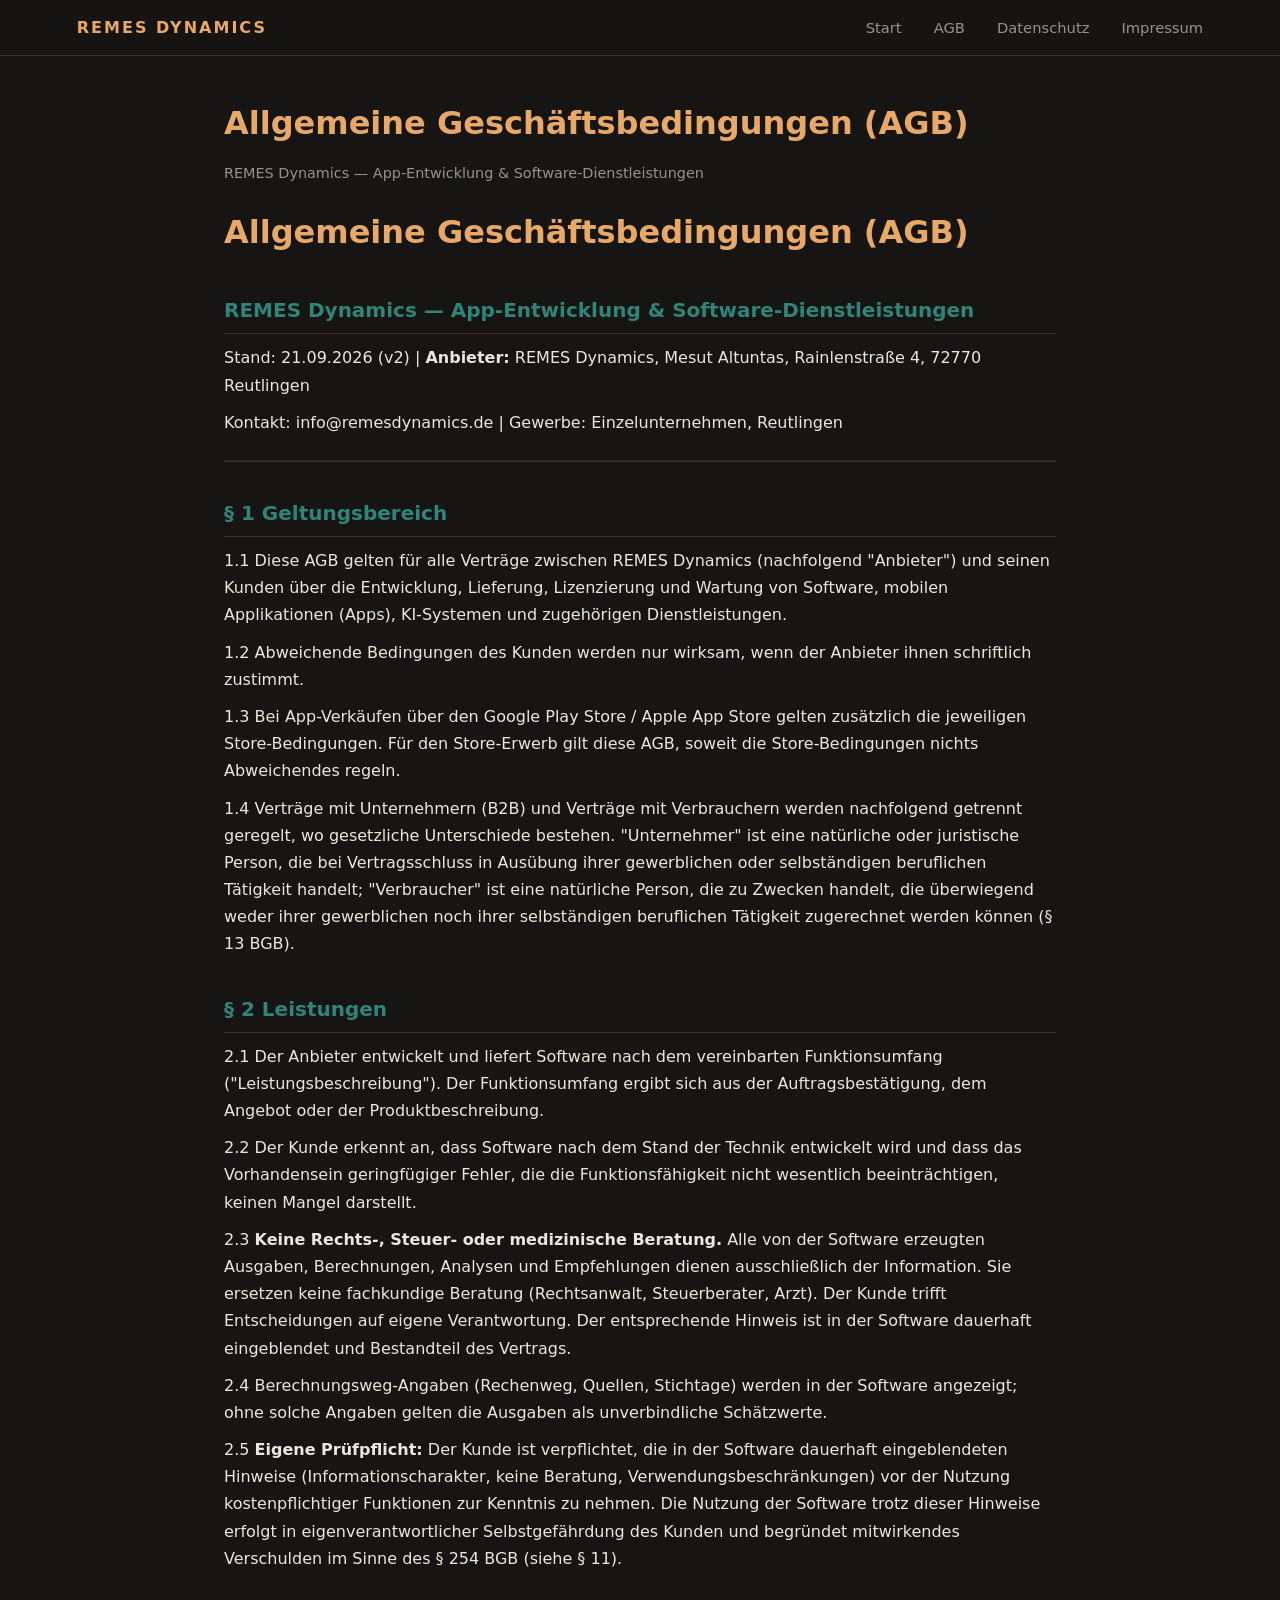
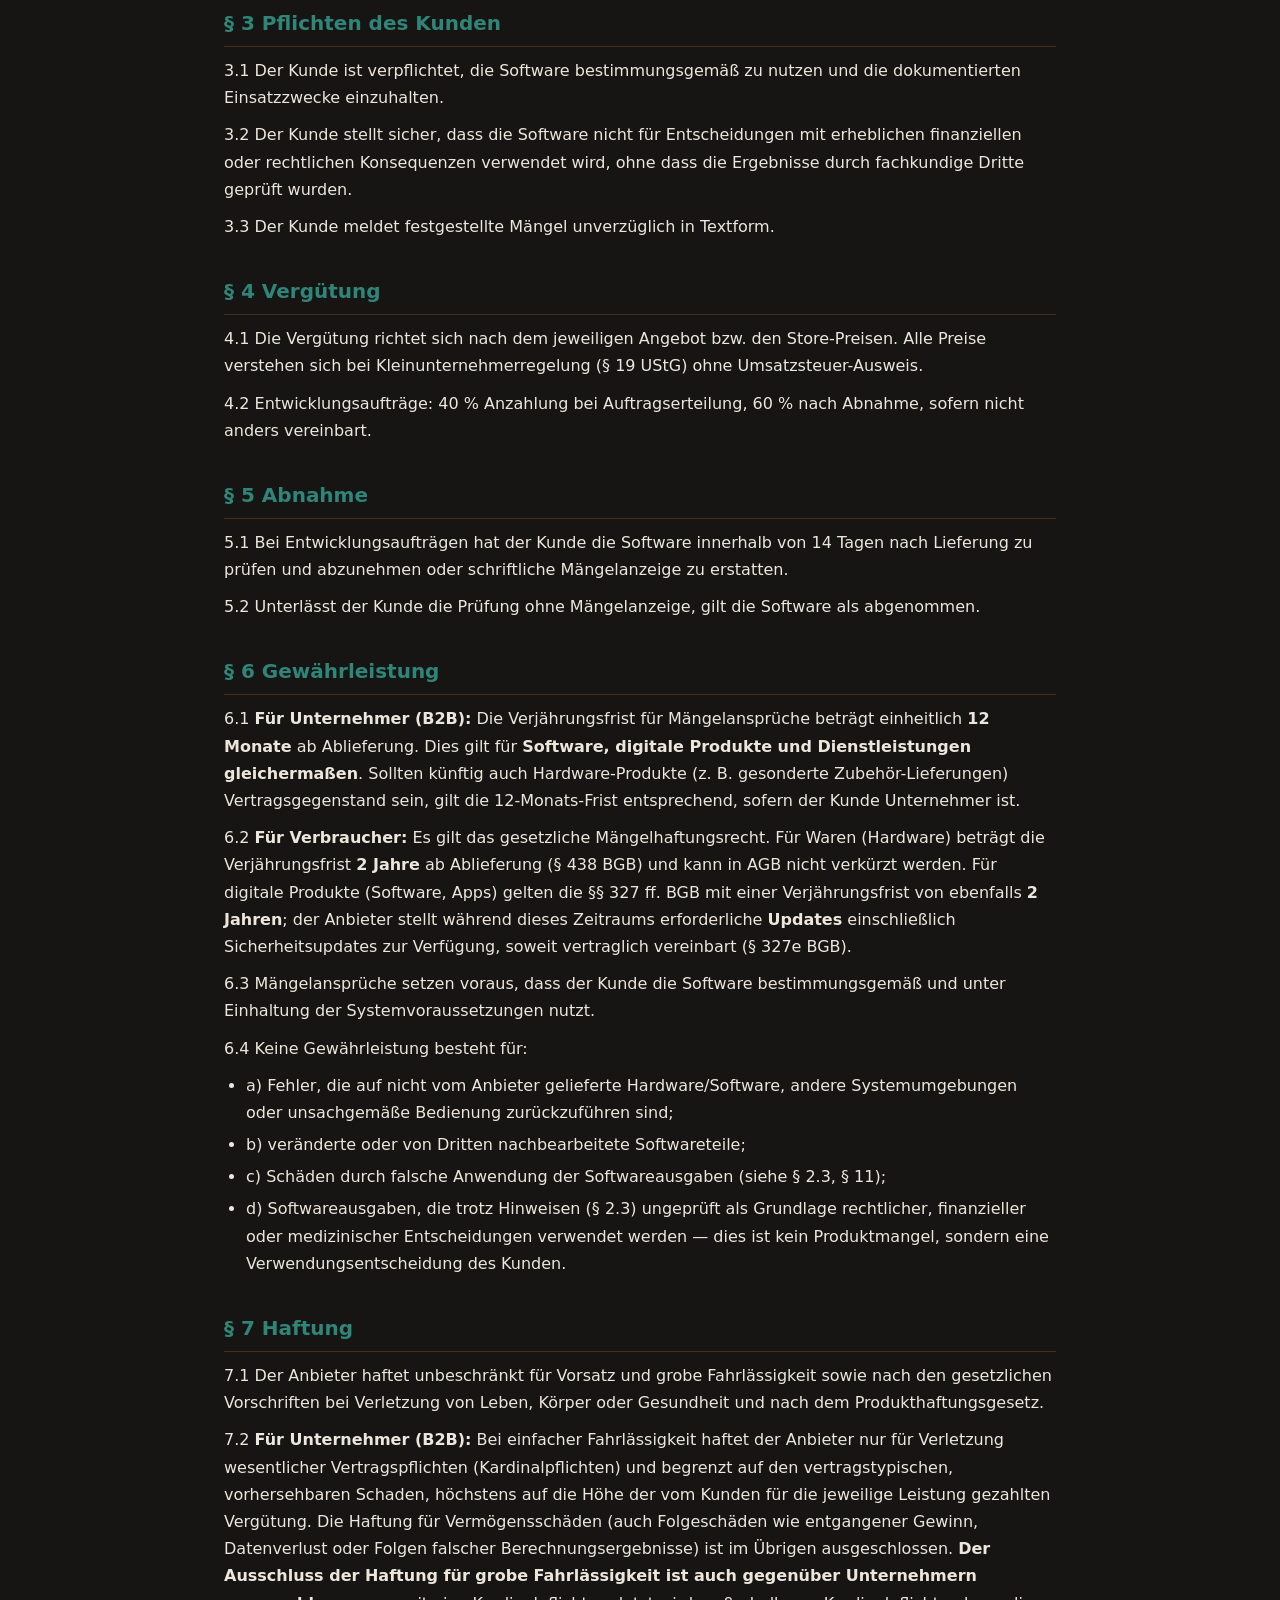
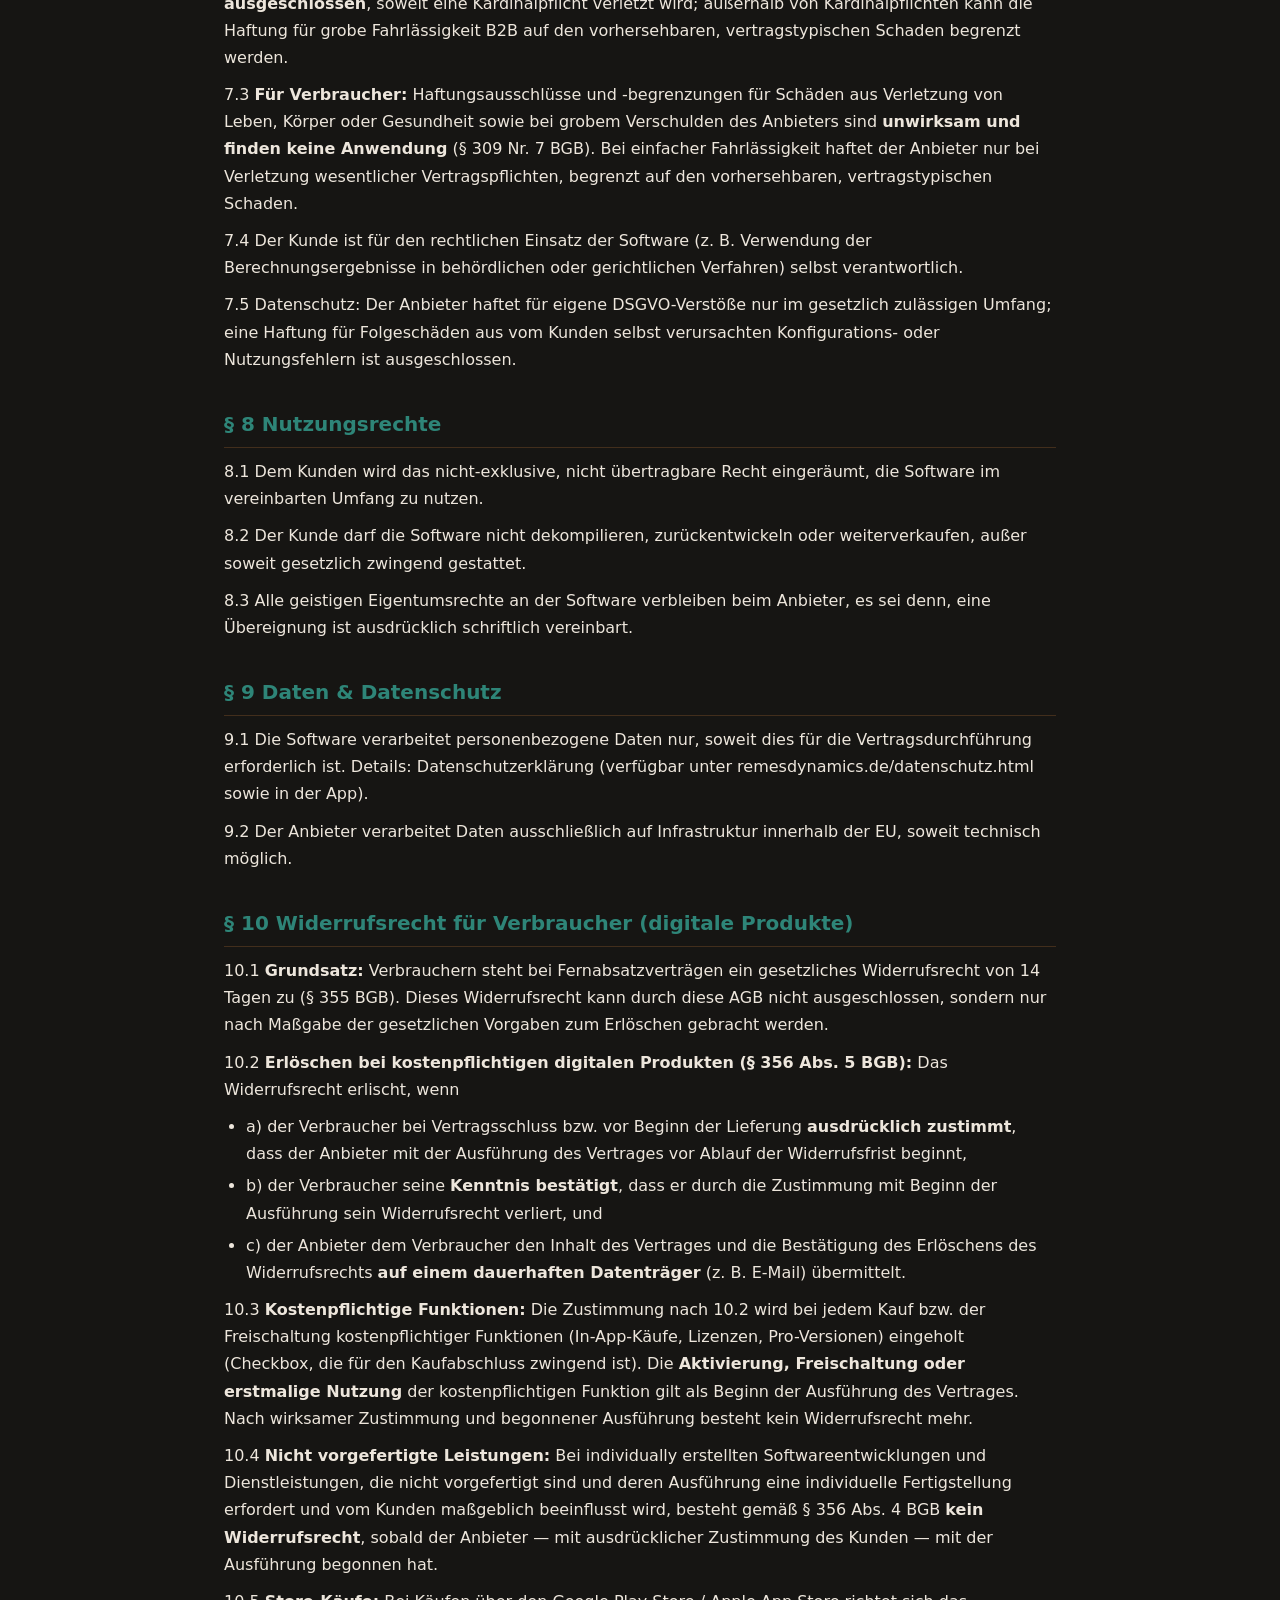
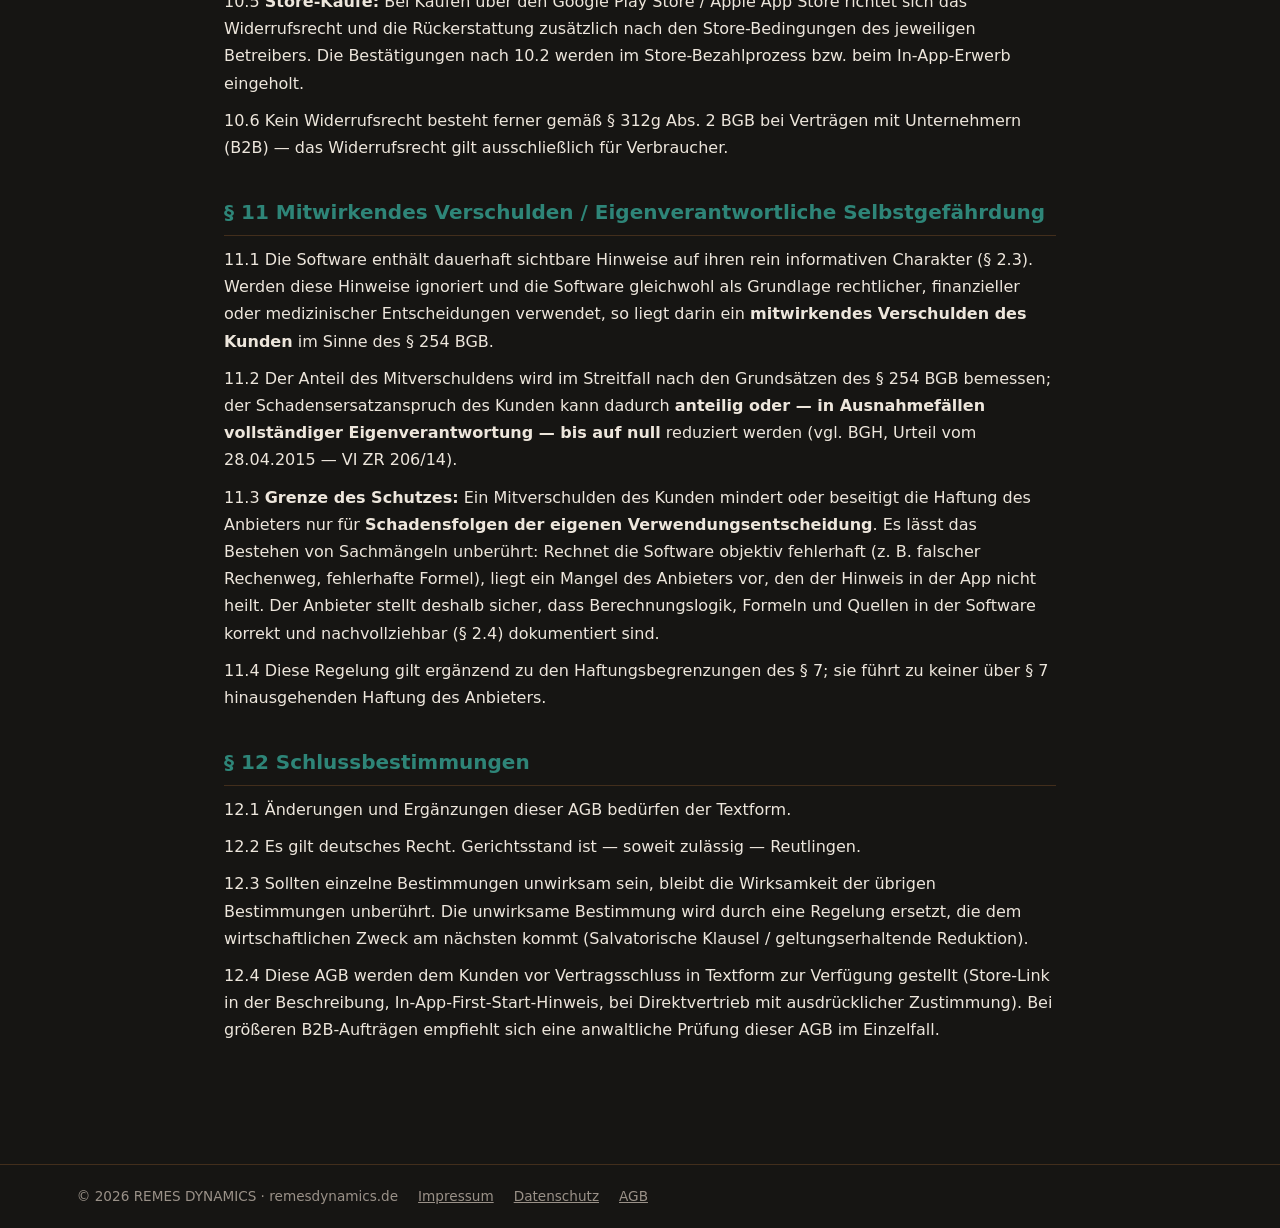
==== agb.html @ eeb43a2e "Add agb.html (REMES Dynamics Website)" ====
<!DOCTYPE html>
<html lang="de">
<head>
<meta charset="UTF-8">
<meta name="viewport" content="width=device-width, initial-scale=1.0">
<title>AGB — REMES DYNAMICS</title>
<link rel="icon" href="logo.png" type="image/png">
<style>
:root{--bg:#161513;--card:#201d1a;--teal:#2E8578;--copper:#C47A3A;--copper-l:#E8A968;
--text:#EDE6DC;--muted:#9A9188;--line:rgba(196,122,58,.25)}
*{margin:0;padding:0;box-sizing:border-box}
body{font-family:'Segoe UI',system-ui,sans-serif;background:var(--bg);color:var(--text);line-height:1.7}
nav{position:sticky;top:0;z-index:10;display:flex;align-items:center;gap:16px;padding:14px 6vw;
background:rgba(22,21,19,.9);border-bottom:1px solid var(--line)}
nav img{height:40px;border-radius:8px}
nav .brand{font-weight:700;letter-spacing:2px;color:var(--copper-l);margin-right:auto}
nav a{color:var(--muted);text-decoration:none;font-size:.92rem;margin-left:16px}
nav a:hover{color:#3FA89A}
main{max-width:880px;margin:40px auto;padding:0 24px 60px}
h1{font-size:2rem;color:var(--copper-l);margin:20px 0 6px}
h2{font-size:1.25rem;color:var(--teal);margin:34px 0 10px;border-bottom:1px solid var(--line);padding-bottom:6px}
h3{color:var(--copper-l);margin:22px 0 8px}
p{margin:10px 0;color:var(--text)}
.meta{color:var(--muted);font-size:.9rem;margin-bottom:20px}
table{width:100%;border-collapse:collapse;margin:14px 0}
td,th{border:1px solid var(--line);padding:10px 14px;text-align:left;font-size:.95rem;vertical-align:top}
th{background:var(--card);color:var(--copper-l)}
td.k{color:var(--muted);white-space:nowrap}
ul{margin:8px 0 8px 22px}
li{margin:5px 0}
footer{border-top:1px solid var(--line);margin-top:50px;padding:20px 6vw;color:var(--muted);font-size:.85rem;display:flex;gap:20px;flex-wrap:wrap}
footer a{color:var(--muted)}
</style>
</head>
<body>
<nav>
  <div class="brand">REMES DYNAMICS</div>
  <a href="index.html">Start</a><a href="agb.html">AGB</a><a href="datenschutz.html">Datenschutz</a><a href="impressum.html">Impressum</a>
</nav>
<main>
<h1>Allgemeine Geschäftsbedingungen (AGB)</h1>
<p class="meta">REMES Dynamics — App-Entwicklung & Software-Dienstleistungen</p>
<h1>Allgemeine Geschäftsbedingungen (AGB)</h1>
<h2>REMES Dynamics — App-Entwicklung &amp; Software-Dienstleistungen</h2>
<p>Stand: 21.09.2026 (v2) | <strong>Anbieter:</strong> REMES Dynamics, Mesut Altuntas, Rainlenstraße 4, 72770 Reutlingen</p>
<p>Kontakt: info@remesdynamics.de | Gewerbe: Einzelunternehmen, Reutlingen</p>
<hr style="border-color:var(--line);margin:24px 0">
<h2>§ 1 Geltungsbereich</h2>
<p>1.1 Diese AGB gelten für alle Verträge zwischen REMES Dynamics (nachfolgend &quot;Anbieter&quot;) und seinen Kunden über die Entwicklung, Lieferung, Lizenzierung und Wartung von Software, mobilen Applikationen (Apps), KI-Systemen und zugehörigen Dienstleistungen.</p>
<p>1.2 Abweichende Bedingungen des Kunden werden nur wirksam, wenn der Anbieter ihnen schriftlich zustimmt.</p>
<p>1.3 Bei App-Verkäufen über den Google Play Store / Apple App Store gelten zusätzlich die jeweiligen Store-Bedingungen. Für den Store-Erwerb gilt diese AGB, soweit die Store-Bedingungen nichts Abweichendes regeln.</p>
<p>1.4 Verträge mit Unternehmern (B2B) und Verträge mit Verbrauchern werden nachfolgend getrennt geregelt, wo gesetzliche Unterschiede bestehen. &quot;Unternehmer&quot; ist eine natürliche oder juristische Person, die bei Vertragsschluss in Ausübung ihrer gewerblichen oder selbständigen beruflichen Tätigkeit handelt; &quot;Verbraucher&quot; ist eine natürliche Person, die zu Zwecken handelt, die überwiegend weder ihrer gewerblichen noch ihrer selbständigen beruflichen Tätigkeit zugerechnet werden können (§ 13 BGB).</p>
<h2>§ 2 Leistungen</h2>
<p>2.1 Der Anbieter entwickelt und liefert Software nach dem vereinbarten Funktionsumfang (&quot;Leistungsbeschreibung&quot;). Der Funktionsumfang ergibt sich aus der Auftragsbestätigung, dem Angebot oder der Produktbeschreibung.</p>
<p>2.2 Der Kunde erkennt an, dass Software nach dem Stand der Technik entwickelt wird und dass das Vorhandensein geringfügiger Fehler, die die Funktionsfähigkeit nicht wesentlich beeinträchtigen, keinen Mangel darstellt.</p>
<p>2.3 <strong>Keine Rechts-, Steuer- oder medizinische Beratung.</strong> Alle von der Software erzeugten Ausgaben, Berechnungen, Analysen und Empfehlungen dienen ausschließlich der Information. Sie ersetzen keine fachkundige Beratung (Rechtsanwalt, Steuerberater, Arzt). Der Kunde trifft Entscheidungen auf eigene Verantwortung. Der entsprechende Hinweis ist in der Software dauerhaft eingeblendet und Bestandteil des Vertrags.</p>
<p>2.4 Berechnungsweg-Angaben (Rechenweg, Quellen, Stichtage) werden in der Software angezeigt; ohne solche Angaben gelten die Ausgaben als unverbindliche Schätzwerte.</p>
<p>2.5 <strong>Eigene Prüfpflicht:</strong> Der Kunde ist verpflichtet, die in der Software dauerhaft eingeblendeten Hinweise (Informationscharakter, keine Beratung, Verwendungsbeschränkungen) vor der Nutzung kostenpflichtiger Funktionen zur Kenntnis zu nehmen. Die Nutzung der Software trotz dieser Hinweise erfolgt in eigenverantwortlicher Selbstgefährdung des Kunden und begründet mitwirkendes Verschulden im Sinne des § 254 BGB (siehe § 11).</p>
<h2>§ 3 Pflichten des Kunden</h2>
<p>3.1 Der Kunde ist verpflichtet, die Software bestimmungsgemäß zu nutzen und die dokumentierten Einsatzzwecke einzuhalten.</p>
<p>3.2 Der Kunde stellt sicher, dass die Software nicht für Entscheidungen mit erheblichen finanziellen oder rechtlichen Konsequenzen verwendet wird, ohne dass die Ergebnisse durch fachkundige Dritte geprüft wurden.</p>
<p>3.3 Der Kunde meldet festgestellte Mängel unverzüglich in Textform.</p>
<h2>§ 4 Vergütung</h2>
<p>4.1 Die Vergütung richtet sich nach dem jeweiligen Angebot bzw. den Store-Preisen. Alle Preise verstehen sich bei Kleinunternehmerregelung (§ 19 UStG) ohne Umsatzsteuer-Ausweis.</p>
<p>4.2 Entwicklungsaufträge: 40 % Anzahlung bei Auftragserteilung, 60 % nach Abnahme, sofern nicht anders vereinbart.</p>
<h2>§ 5 Abnahme</h2>
<p>5.1 Bei Entwicklungsaufträgen hat der Kunde die Software innerhalb von 14 Tagen nach Lieferung zu prüfen und abzunehmen oder schriftliche Mängelanzeige zu erstatten.</p>
<p>5.2 Unterlässt der Kunde die Prüfung ohne Mängelanzeige, gilt die Software als abgenommen.</p>
<h2>§ 6 Gewährleistung</h2>
<p>6.1 <strong>Für Unternehmer (B2B):</strong> Die Verjährungsfrist für Mängelansprüche beträgt einheitlich <strong>12 Monate</strong> ab Ablieferung. Dies gilt für <strong>Software, digitale Produkte und Dienstleistungen gleichermaßen</strong>. Sollten künftig auch Hardware-Produkte (z. B. gesonderte Zubehör-Lieferungen) Vertragsgegenstand sein, gilt die 12-Monats-Frist entsprechend, sofern der Kunde Unternehmer ist.</p>
<p>6.2 <strong>Für Verbraucher:</strong> Es gilt das gesetzliche Mängelhaftungsrecht. Für Waren (Hardware) beträgt die Verjährungsfrist <strong>2 Jahre</strong> ab Ablieferung (§ 438 BGB) und kann in AGB nicht verkürzt werden. Für digitale Produkte (Software, Apps) gelten die §§ 327 ff. BGB mit einer Verjährungsfrist von ebenfalls <strong>2 Jahren</strong>; der Anbieter stellt während dieses Zeitraums erforderliche <strong>Updates</strong> einschließlich Sicherheitsupdates zur Verfügung, soweit vertraglich vereinbart (§ 327e BGB).</p>
<p>6.3 Mängelansprüche setzen voraus, dass der Kunde die Software bestimmungsgemäß und unter Einhaltung der Systemvoraussetzungen nutzt.</p>
<p>6.4 Keine Gewährleistung besteht für:</p>
<ul>
<li>a) Fehler, die auf nicht vom Anbieter gelieferte Hardware/Software, andere Systemumgebungen oder unsachgemäße Bedienung zurückzuführen sind;</li>
<li>b) veränderte oder von Dritten nachbearbeitete Softwareteile;</li>
<li>c) Schäden durch falsche Anwendung der Softwareausgaben (siehe § 2.3, § 11);</li>
<li>d) Softwareausgaben, die trotz Hinweisen (§ 2.3) ungeprüft als Grundlage rechtlicher, finanzieller oder medizinischer Entscheidungen verwendet werden — dies ist kein Produktmangel, sondern eine Verwendungsentscheidung des Kunden.</li>
</ul>
<h2>§ 7 Haftung</h2>
<p>7.1 Der Anbieter haftet unbeschränkt für Vorsatz und grobe Fahrlässigkeit sowie nach den gesetzlichen Vorschriften bei Verletzung von Leben, Körper oder Gesundheit und nach dem Produkthaftungsgesetz.</p>
<p>7.2 <strong>Für Unternehmer (B2B):</strong> Bei einfacher Fahrlässigkeit haftet der Anbieter nur für Verletzung wesentlicher Vertragspflichten (Kardinalpflichten) und begrenzt auf den vertragstypischen, vorhersehbaren Schaden, höchstens auf die Höhe der vom Kunden für die jeweilige Leistung gezahlten Vergütung. Die Haftung für Vermögensschäden (auch Folgeschäden wie entgangener Gewinn, Datenverlust oder Folgen falscher Berechnungsergebnisse) ist im Übrigen ausgeschlossen. <strong>Der Ausschluss der Haftung für grobe Fahrlässigkeit ist auch gegenüber Unternehmern ausgeschlossen</strong>, soweit eine Kardinalpflicht verletzt wird; außerhalb von Kardinalpflichten kann die Haftung für grobe Fahrlässigkeit B2B auf den vorhersehbaren, vertragstypischen Schaden begrenzt werden.</p>
<p>7.3 <strong>Für Verbraucher:</strong> Haftungsausschlüsse und -begrenzungen für Schäden aus Verletzung von Leben, Körper oder Gesundheit sowie bei grobem Verschulden des Anbieters sind <strong>unwirksam und finden keine Anwendung</strong> (§ 309 Nr. 7 BGB). Bei einfacher Fahrlässigkeit haftet der Anbieter nur bei Verletzung wesentlicher Vertragspflichten, begrenzt auf den vorhersehbaren, vertragstypischen Schaden.</p>
<p>7.4 Der Kunde ist für den rechtlichen Einsatz der Software (z. B. Verwendung der Berechnungsergebnisse in behördlichen oder gerichtlichen Verfahren) selbst verantwortlich.</p>
<p>7.5 Datenschutz: Der Anbieter haftet für eigene DSGVO-Verstöße nur im gesetzlich zulässigen Umfang; eine Haftung für Folgeschäden aus vom Kunden selbst verursachten Konfigurations- oder Nutzungsfehlern ist ausgeschlossen.</p>
<h2>§ 8 Nutzungsrechte</h2>
<p>8.1 Dem Kunden wird das nicht-exklusive, nicht übertragbare Recht eingeräumt, die Software im vereinbarten Umfang zu nutzen.</p>
<p>8.2 Der Kunde darf die Software nicht dekompilieren, zurückentwickeln oder weiterverkaufen, außer soweit gesetzlich zwingend gestattet.</p>
<p>8.3 Alle geistigen Eigentumsrechte an der Software verbleiben beim Anbieter, es sei denn, eine Übereignung ist ausdrücklich schriftlich vereinbart.</p>
<h2>§ 9 Daten &amp; Datenschutz</h2>
<p>9.1 Die Software verarbeitet personenbezogene Daten nur, soweit dies für die Vertragsdurchführung erforderlich ist. Details: Datenschutzerklärung (verfügbar unter remesdynamics.de/datenschutz.html sowie in der App).</p>
<p>9.2 Der Anbieter verarbeitet Daten ausschließlich auf Infrastruktur innerhalb der EU, soweit technisch möglich.</p>
<h2>§ 10 Widerrufsrecht für Verbraucher (digitale Produkte)</h2>
<p>10.1 <strong>Grundsatz:</strong> Verbrauchern steht bei Fernabsatzverträgen ein gesetzliches Widerrufsrecht von 14 Tagen zu (§ 355 BGB). Dieses Widerrufsrecht kann durch diese AGB nicht ausgeschlossen, sondern nur nach Maßgabe der gesetzlichen Vorgaben zum Erlöschen gebracht werden.</p>
<p>10.2 <strong>Erlöschen bei kostenpflichtigen digitalen Produkten (§ 356 Abs. 5 BGB):</strong> Das Widerrufsrecht erlischt, wenn</p>
<ul>
<li>a) der Verbraucher bei Vertragsschluss bzw. vor Beginn der Lieferung <strong>ausdrücklich zustimmt</strong>, dass der Anbieter mit der Ausführung des Vertrages vor Ablauf der Widerrufsfrist beginnt,</li>
<li>b) der Verbraucher seine <strong>Kenntnis bestätigt</strong>, dass er durch die Zustimmung mit Beginn der Ausführung sein Widerrufsrecht verliert, und</li>
<li>c) der Anbieter dem Verbraucher den Inhalt des Vertrages und die Bestätigung des Erlöschens des Widerrufsrechts <strong>auf einem dauerhaften Datenträger</strong> (z. B. E-Mail) übermittelt.</li>
</ul>
<p>10.3 <strong>Kostenpflichtige Funktionen:</strong> Die Zustimmung nach 10.2 wird bei jedem Kauf bzw. der Freischaltung kostenpflichtiger Funktionen (In-App-Käufe, Lizenzen, Pro-Versionen) eingeholt (Checkbox, die für den Kaufabschluss zwingend ist). Die <strong>Aktivierung, Freischaltung oder erstmalige Nutzung</strong> der kostenpflichtigen Funktion gilt als Beginn der Ausführung des Vertrages. Nach wirksamer Zustimmung und begonnener Ausführung besteht kein Widerrufsrecht mehr.</p>
<p>10.4 <strong>Nicht vorgefertigte Leistungen:</strong> Bei individually erstellten Softwareentwicklungen und Dienstleistungen, die nicht vorgefertigt sind und deren Ausführung eine individuelle Fertigstellung erfordert und vom Kunden maßgeblich beeinflusst wird, besteht gemäß § 356 Abs. 4 BGB <strong>kein Widerrufsrecht</strong>, sobald der Anbieter — mit ausdrücklicher Zustimmung des Kunden — mit der Ausführung begonnen hat.</p>
<p>10.5 <strong>Store-Käufe:</strong> Bei Käufen über den Google Play Store / Apple App Store richtet sich das Widerrufsrecht und die Rückerstattung zusätzlich nach den Store-Bedingungen des jeweiligen Betreibers. Die Bestätigungen nach 10.2 werden im Store-Bezahlprozess bzw. beim In-App-Erwerb eingeholt.</p>
<p>10.6 Kein Widerrufsrecht besteht ferner gemäß § 312g Abs. 2 BGB bei Verträgen mit Unternehmern (B2B) — das Widerrufsrecht gilt ausschließlich für Verbraucher.</p>
<h2>§ 11 Mitwirkendes Verschulden / Eigenverantwortliche Selbstgefährdung</h2>
<p>11.1 Die Software enthält dauerhaft sichtbare Hinweise auf ihren rein informativen Charakter (§ 2.3). Werden diese Hinweise ignoriert und die Software gleichwohl als Grundlage rechtlicher, finanzieller oder medizinischer Entscheidungen verwendet, so liegt darin ein <strong>mitwirkendes Verschulden des Kunden</strong> im Sinne des § 254 BGB.</p>
<p>11.2 Der Anteil des Mitverschuldens wird im Streitfall nach den Grundsätzen des § 254 BGB bemessen; der Schadensersatzanspruch des Kunden kann dadurch <strong>anteilig oder — in Ausnahmefällen vollständiger Eigenverantwortung — bis auf null</strong> reduziert werden (vgl. BGH, Urteil vom 28.04.2015 — VI ZR 206/14).</p>
<p>11.3 <strong>Grenze des Schutzes:</strong> Ein Mitverschulden des Kunden mindert oder beseitigt die Haftung des Anbieters nur für <strong>Schadensfolgen der eigenen Verwendungsentscheidung</strong>. Es lässt das Bestehen von Sachmängeln unberührt: Rechnet die Software objektiv fehlerhaft (z. B. falscher Rechenweg, fehlerhafte Formel), liegt ein Mangel des Anbieters vor, den der Hinweis in der App nicht heilt. Der Anbieter stellt deshalb sicher, dass Berechnungslogik, Formeln und Quellen in der Software korrekt und nachvollziehbar (§ 2.4) dokumentiert sind.</p>
<p>11.4 Diese Regelung gilt ergänzend zu den Haftungsbegrenzungen des § 7; sie führt zu keiner über § 7 hinausgehenden Haftung des Anbieters.</p>
<h2>§ 12 Schlussbestimmungen</h2>
<p>12.1 Änderungen und Ergänzungen dieser AGB bedürfen der Textform.</p>
<p>12.2 Es gilt deutsches Recht. Gerichtsstand ist — soweit zulässig — Reutlingen.</p>
<p>12.3 Sollten einzelne Bestimmungen unwirksam sein, bleibt die Wirksamkeit der übrigen Bestimmungen unberührt. Die unwirksame Bestimmung wird durch eine Regelung ersetzt, die dem wirtschaftlichen Zweck am nächsten kommt (Salvatorische Klausel / geltungserhaltende Reduktion).</p>
<p>12.4 Diese AGB werden dem Kunden vor Vertragsschluss in Textform zur Verfügung gestellt (Store-Link in der Beschreibung, In-App-First-Start-Hinweis, bei Direktvertrieb mit ausdrücklicher Zustimmung). Bei größeren B2B-Aufträgen empfiehlt sich eine anwaltliche Prüfung dieser AGB im Einzelfall.</p>
</main>
<footer>
  <span>© 2026 REMES DYNAMICS · remesdynamics.de</span>
  <a href="impressum.html">Impressum</a><a href="datenschutz.html">Datenschutz</a><a href="agb.html">AGB</a>
</footer>
</body>
</html>
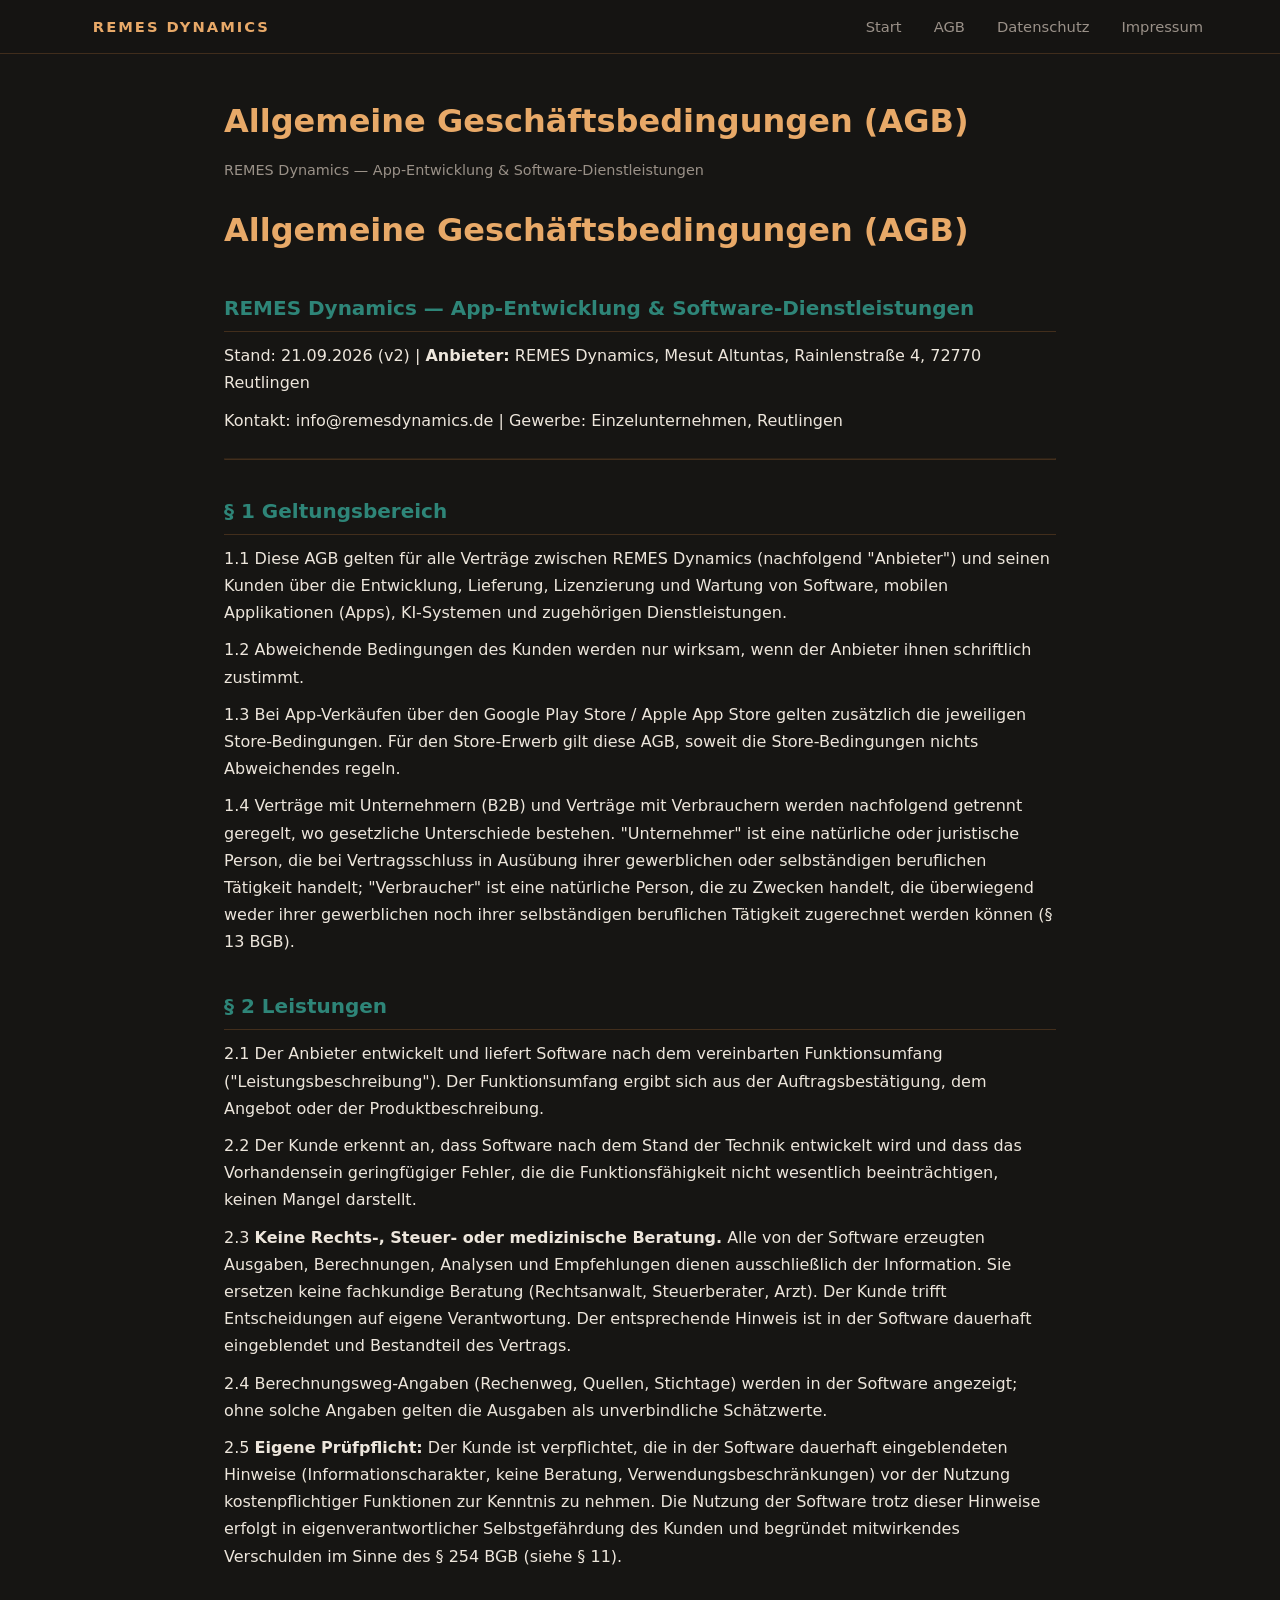
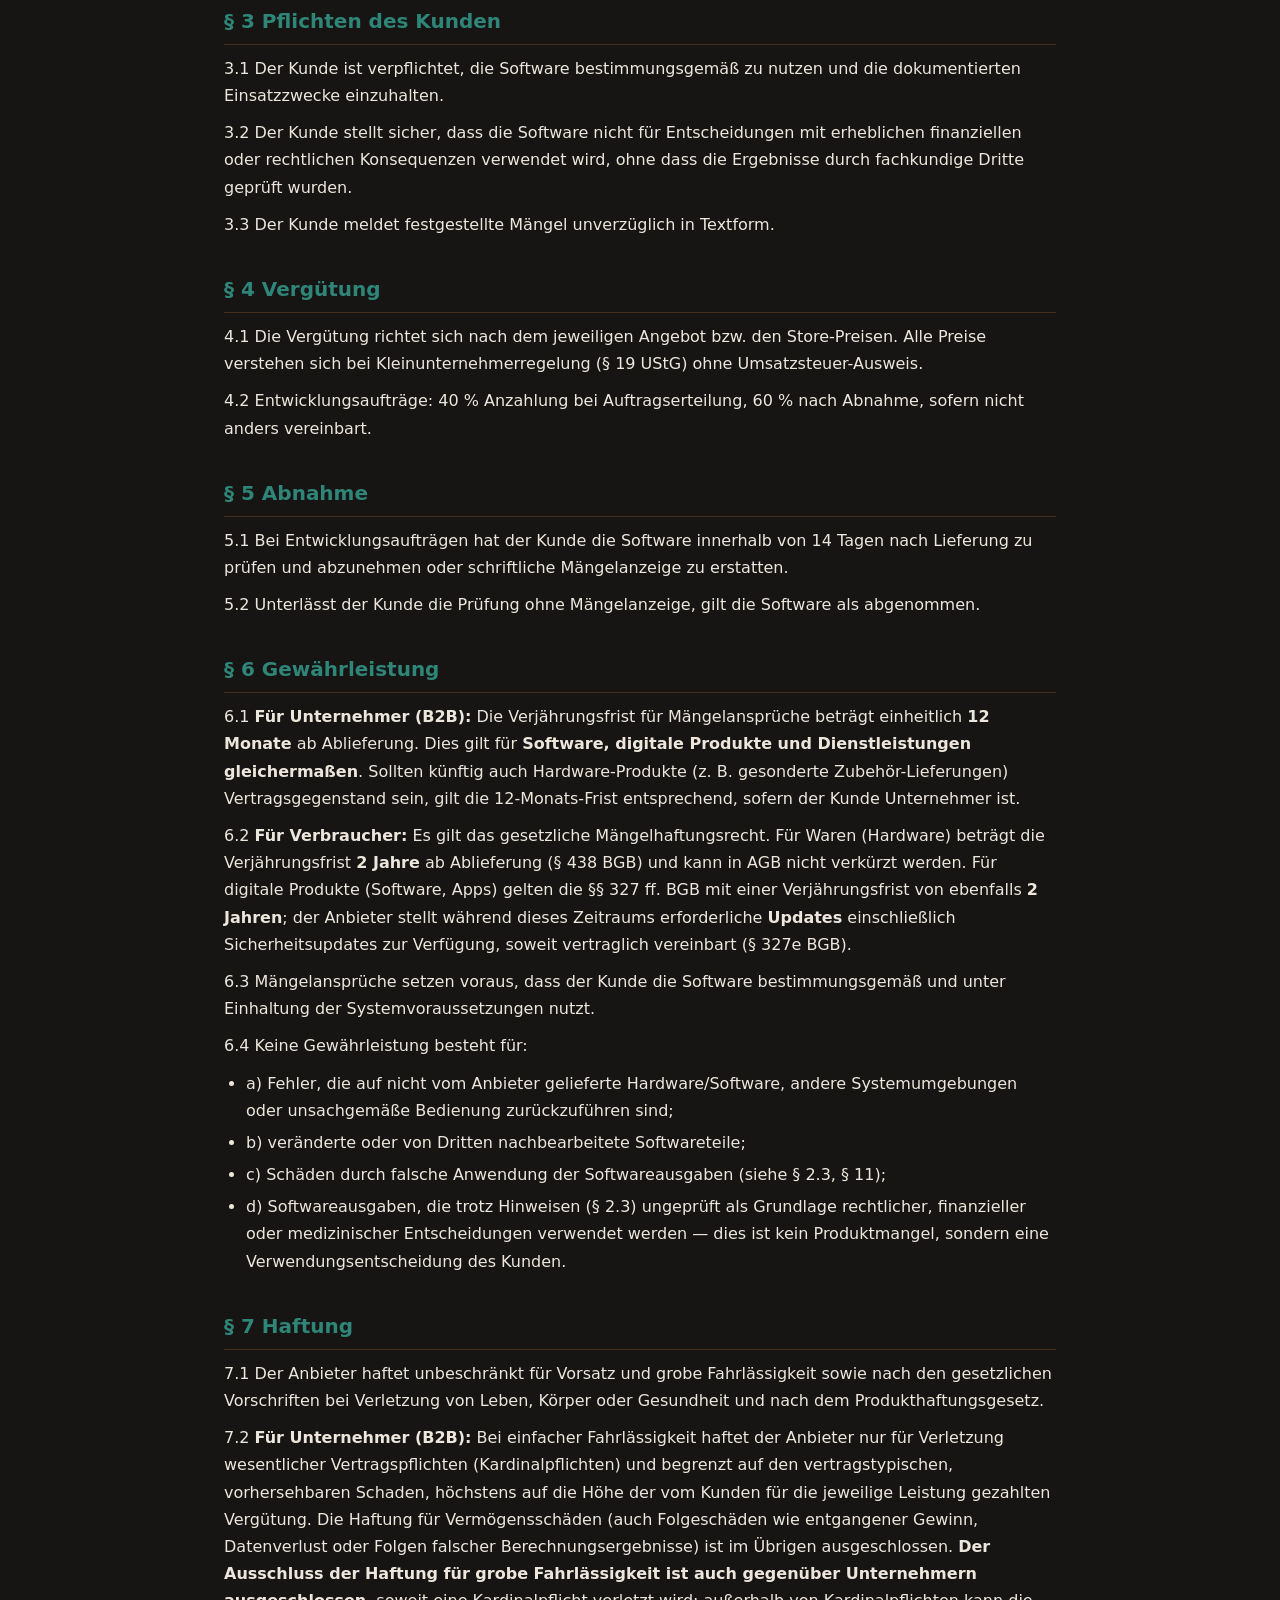
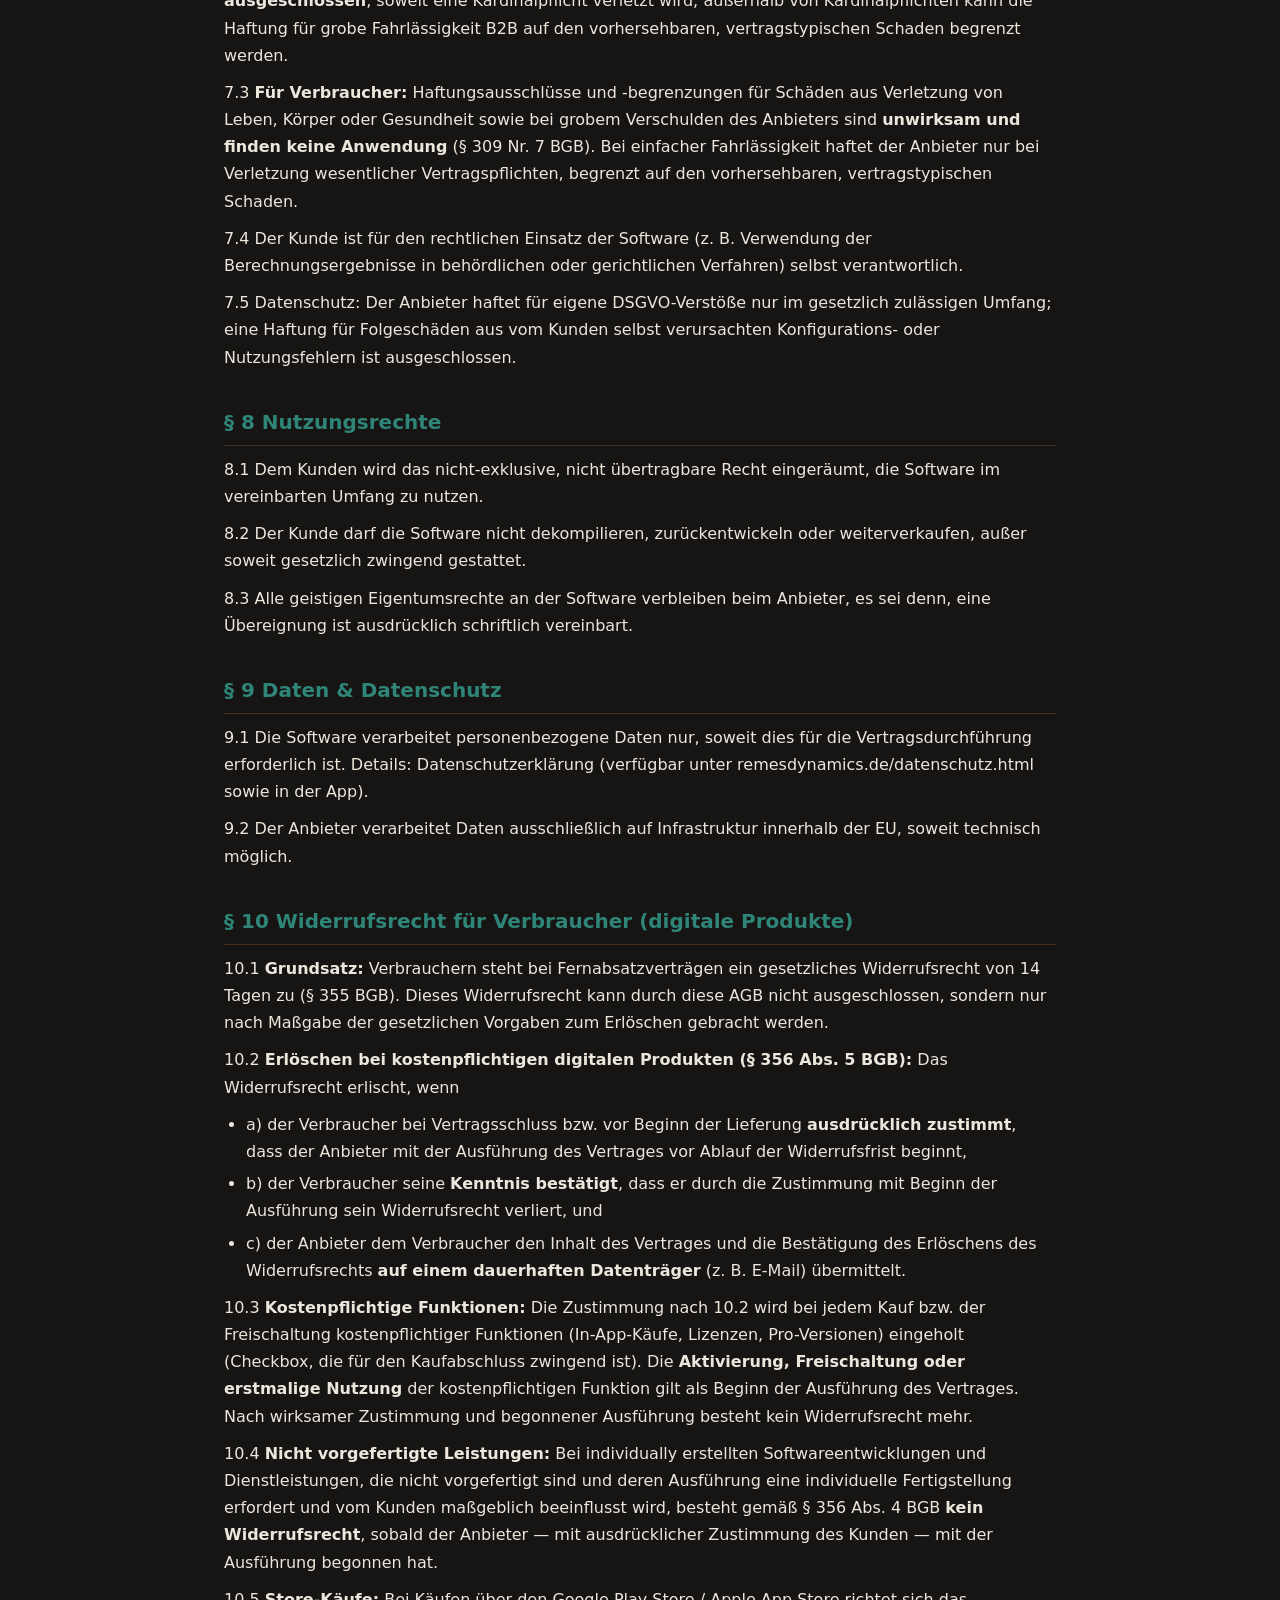
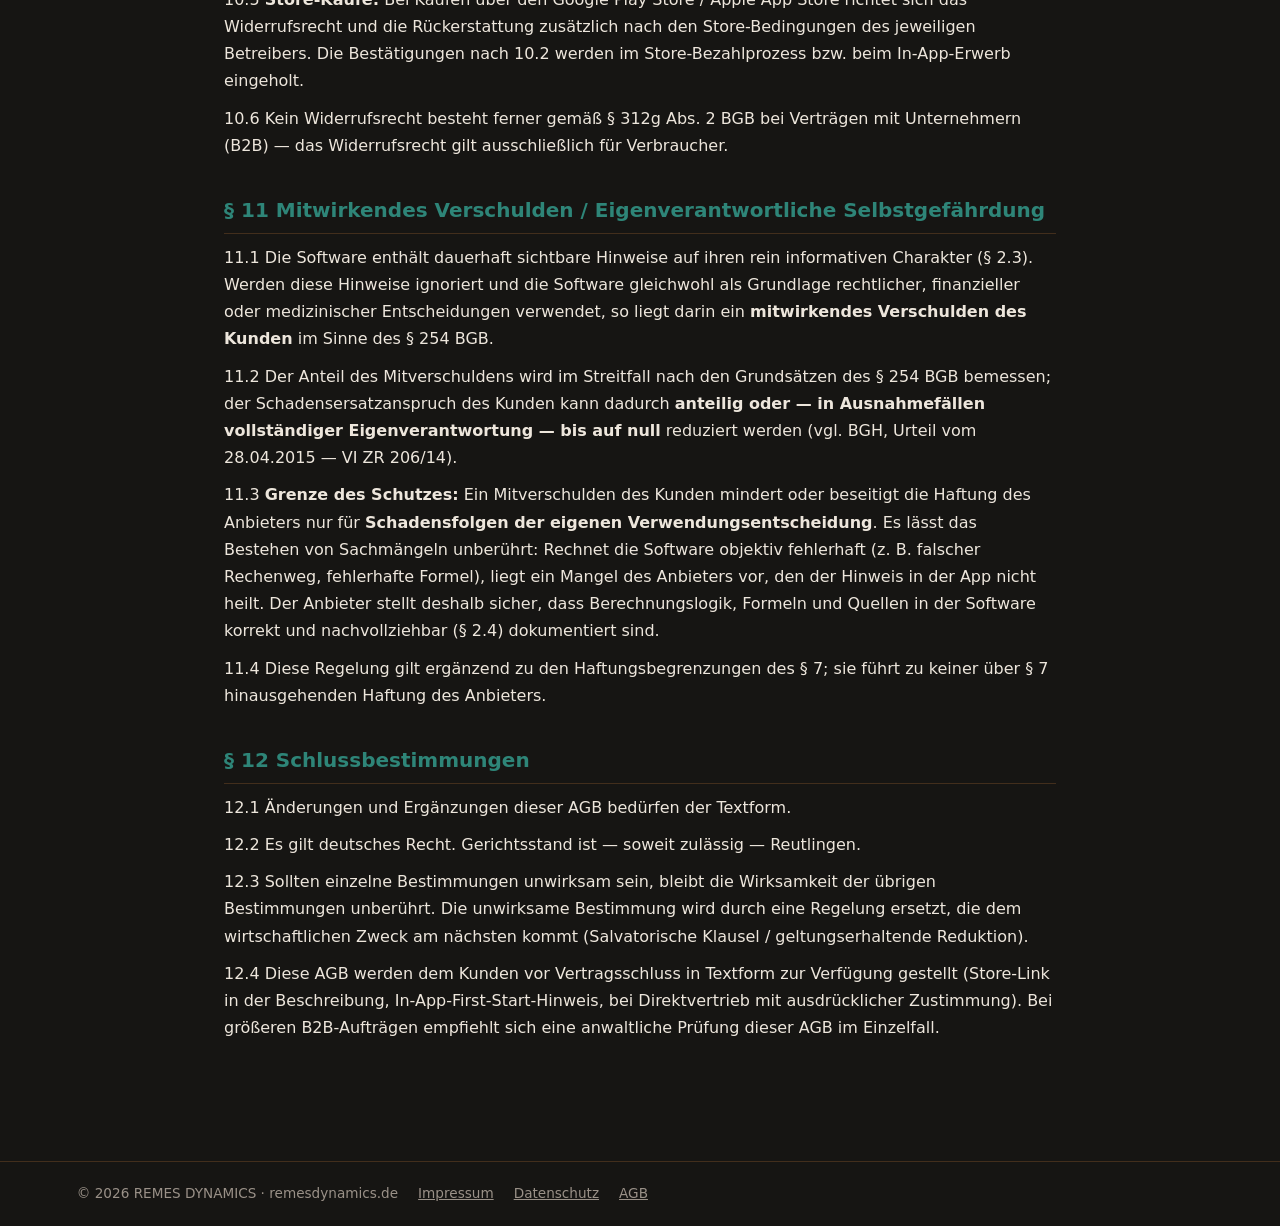
==== commit 48975e3e: "Brand als Start-Link" ====
--- a/agb.html
+++ b/agb.html
@@ -34,7 +34,7 @@
 </head>
 <body>
 <nav>
-  <div class="brand">REMES DYNAMICS</div>
+  <a href="index.html" class="brand" style="color:var(--copper-l);text-decoration:none">REMES DYNAMICS</a>
   <a href="index.html">Start</a><a href="agb.html">AGB</a><a href="datenschutz.html">Datenschutz</a><a href="impressum.html">Impressum</a>
 </nav>
 <main>
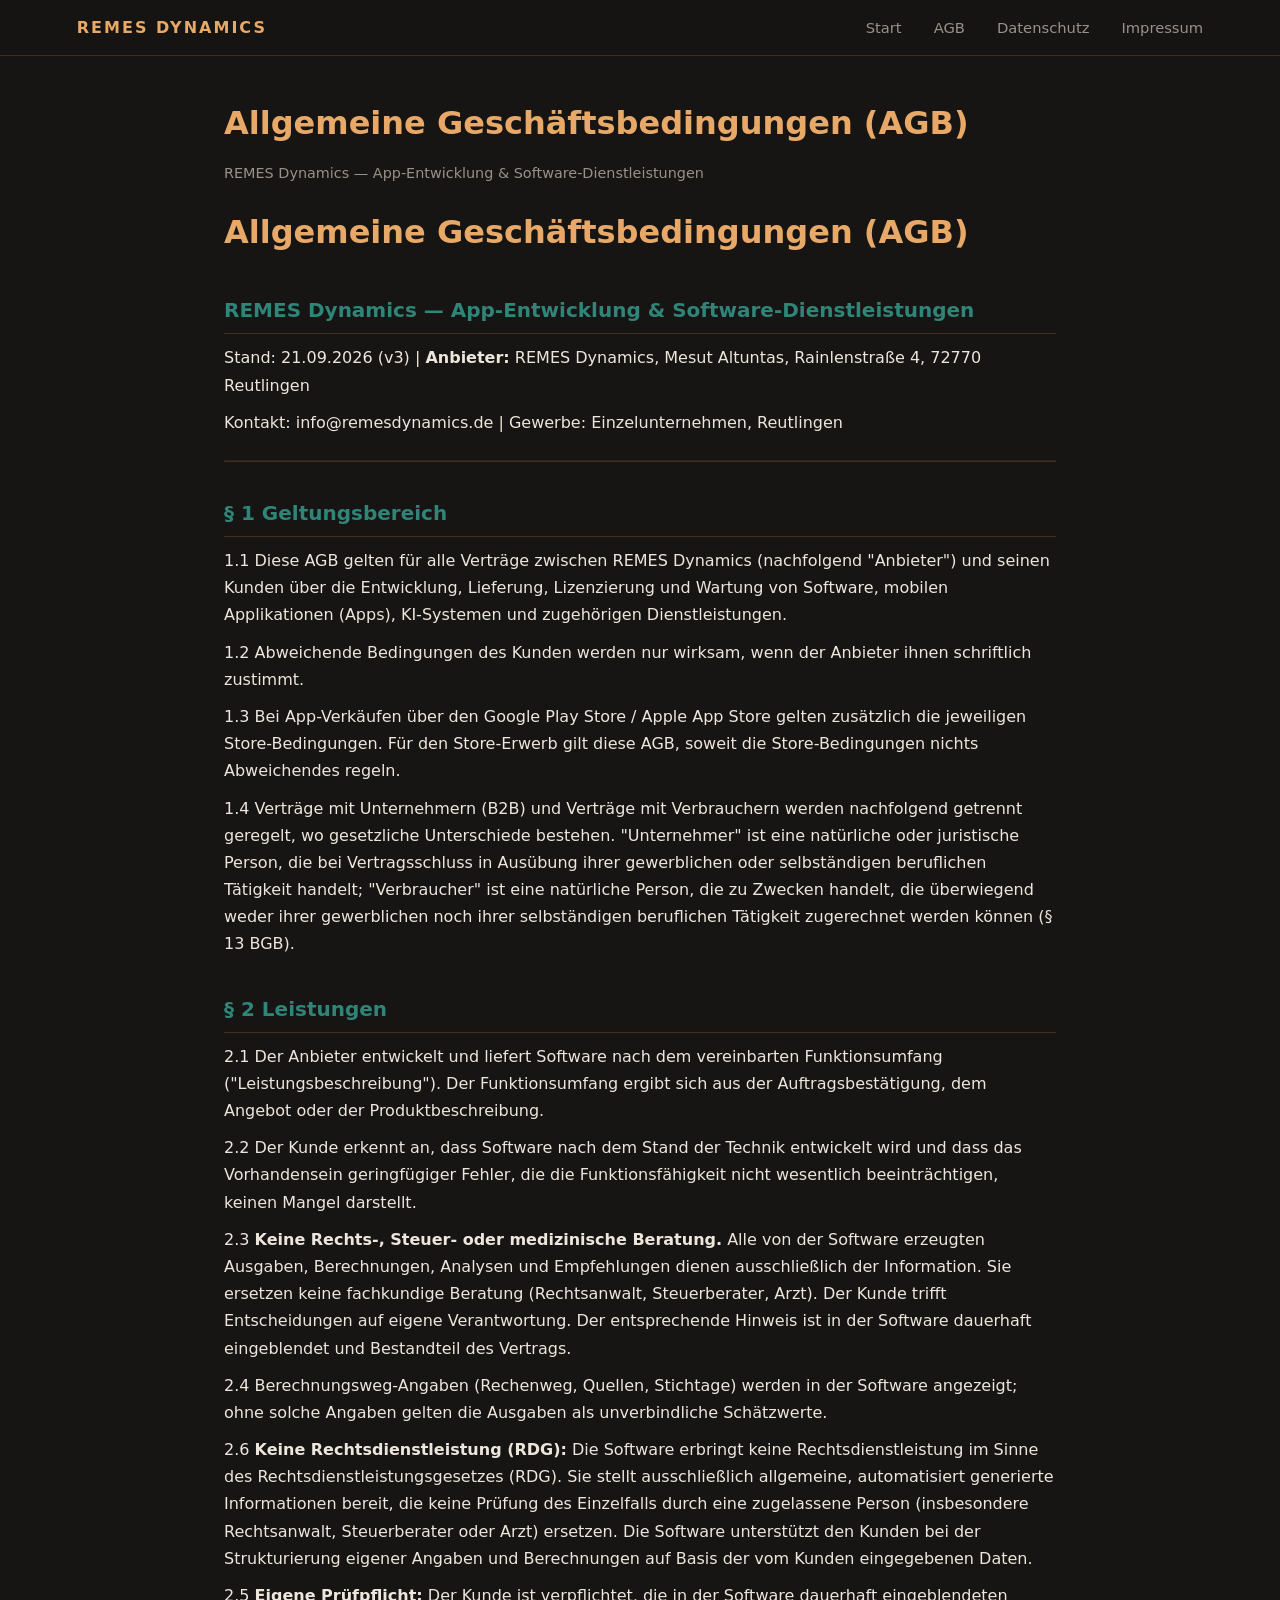
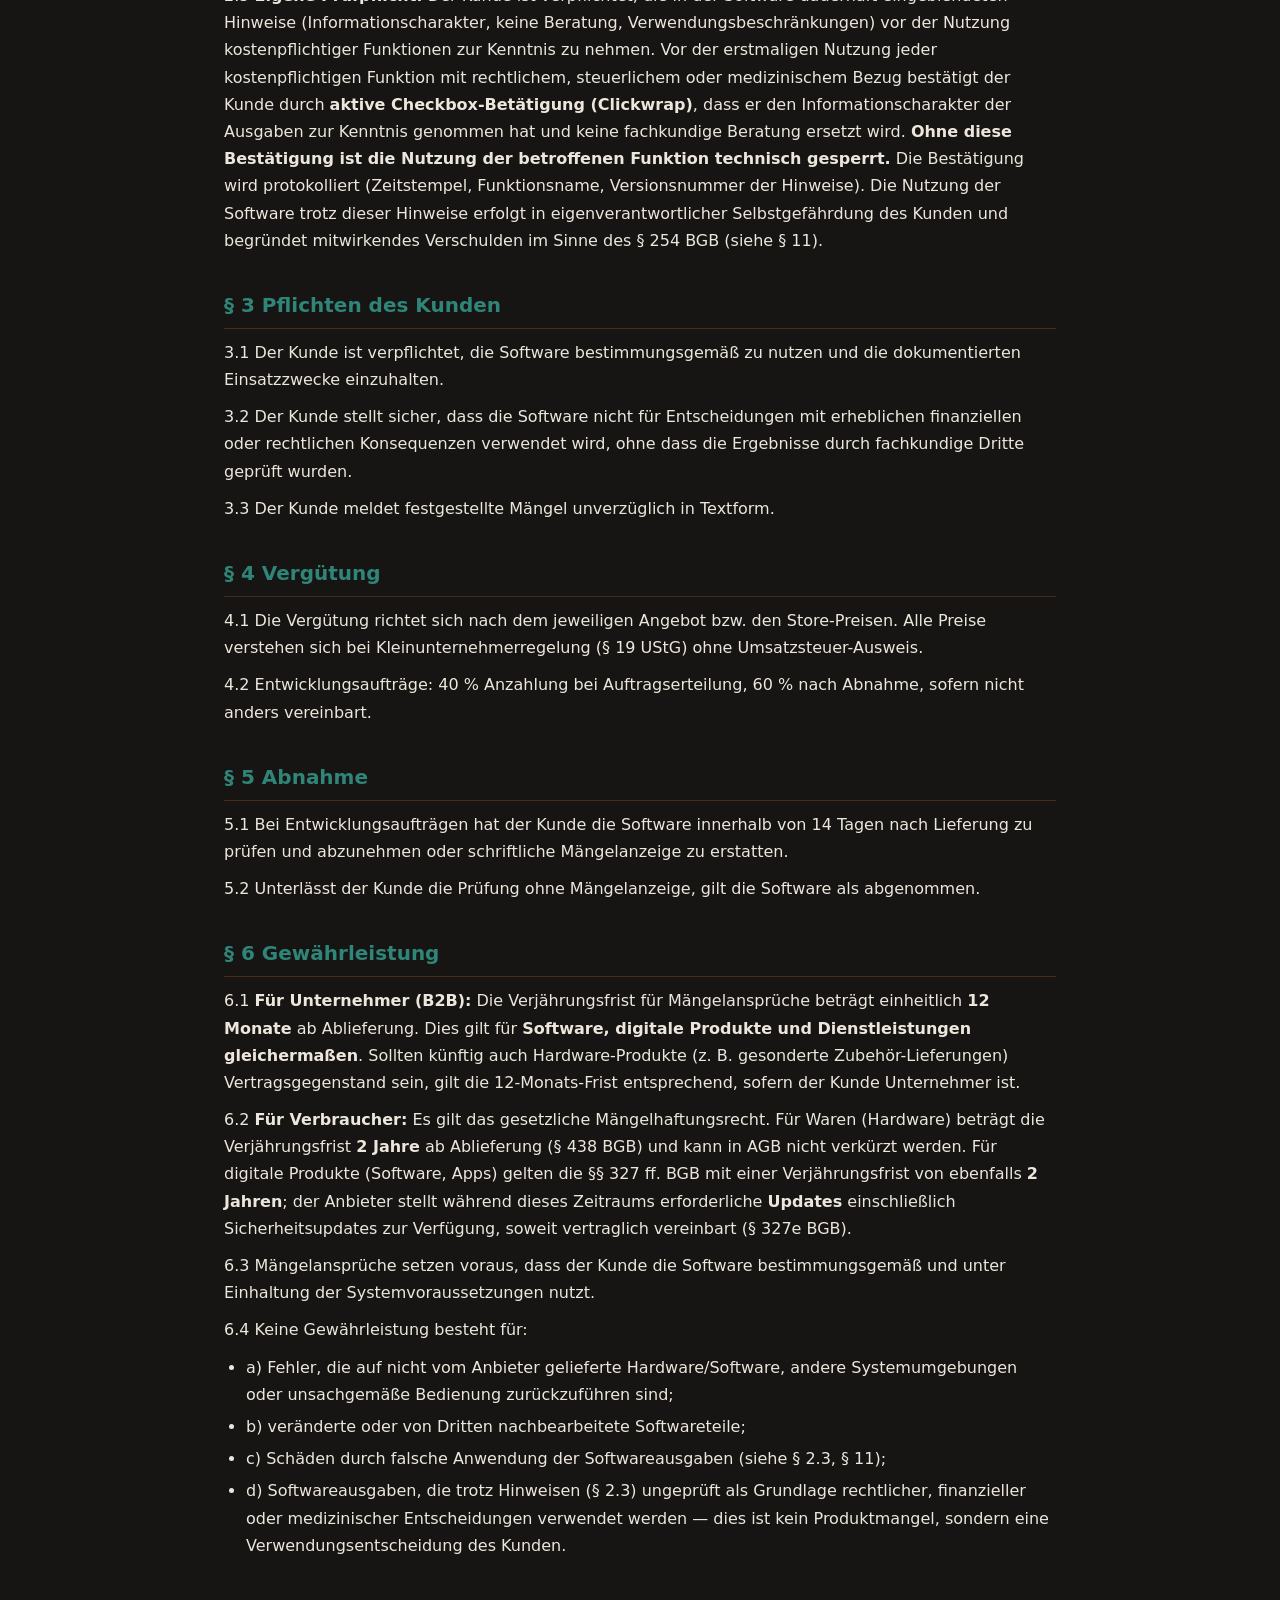
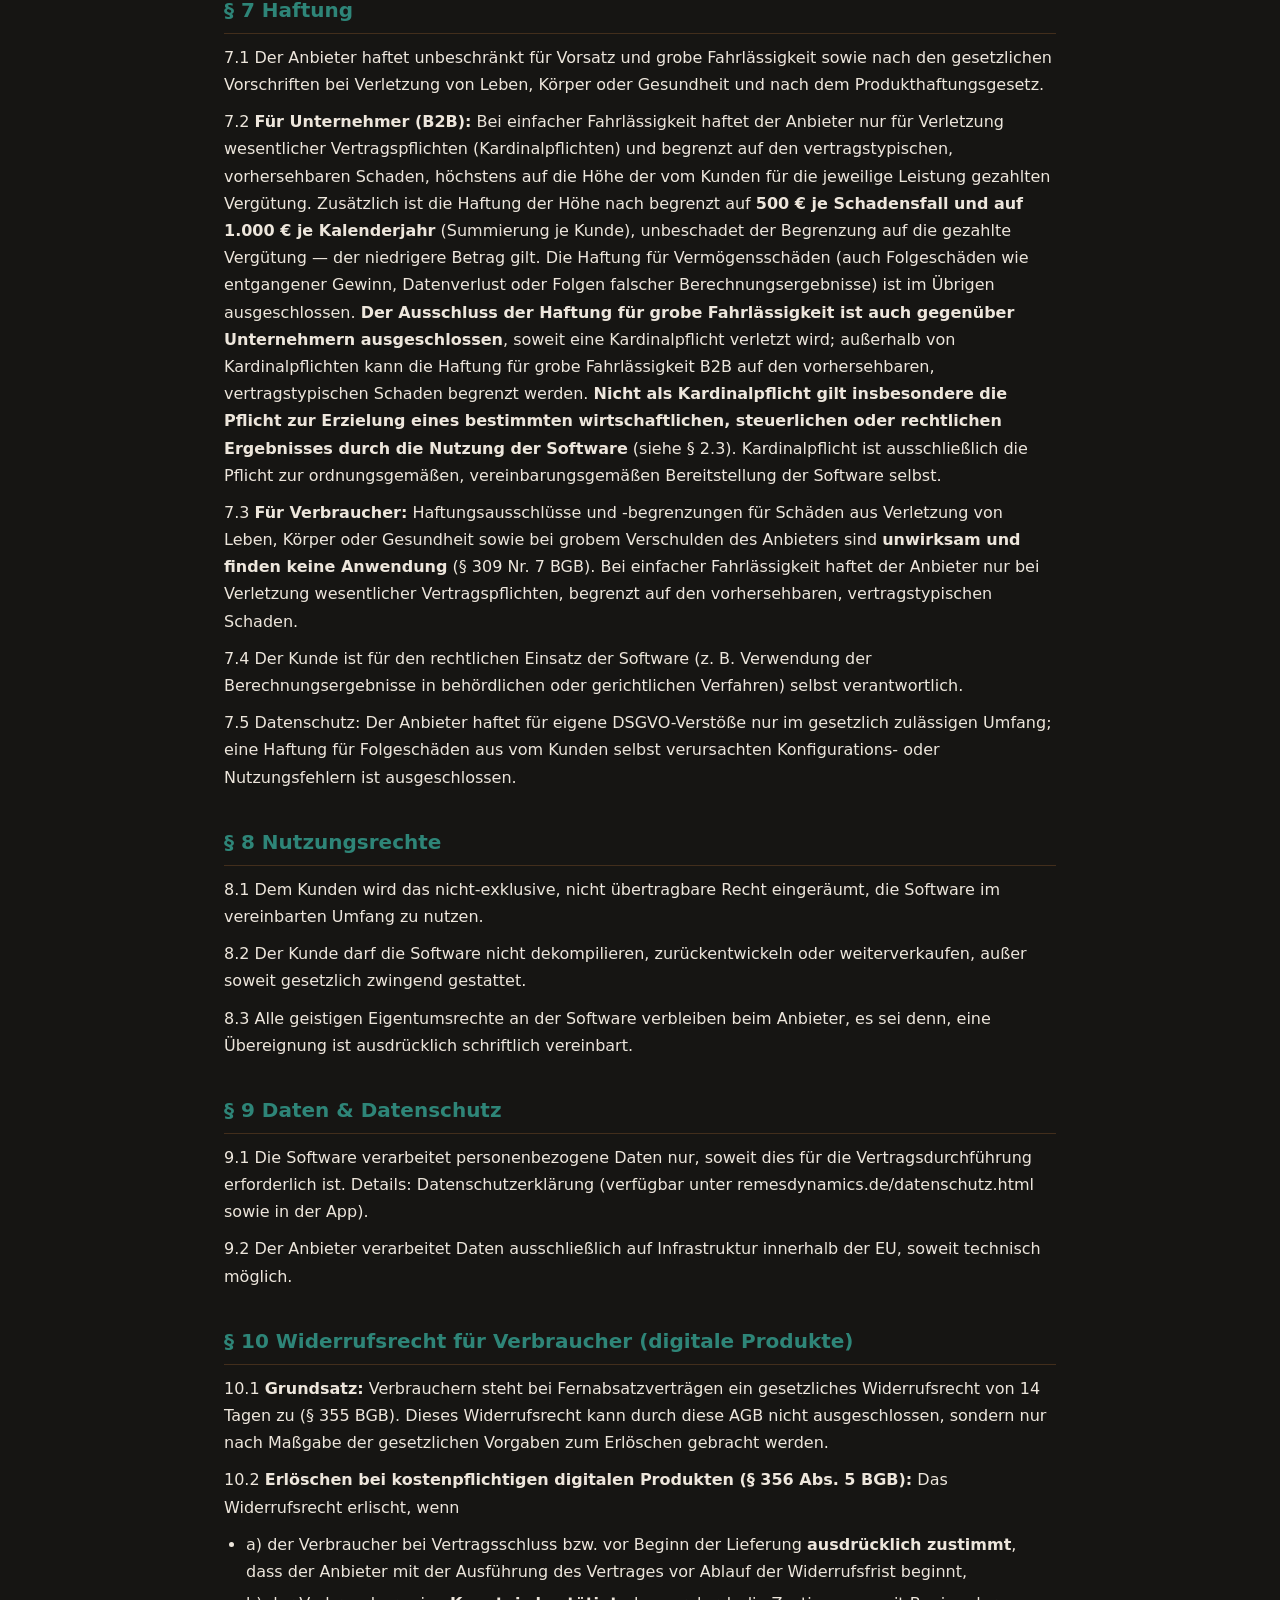
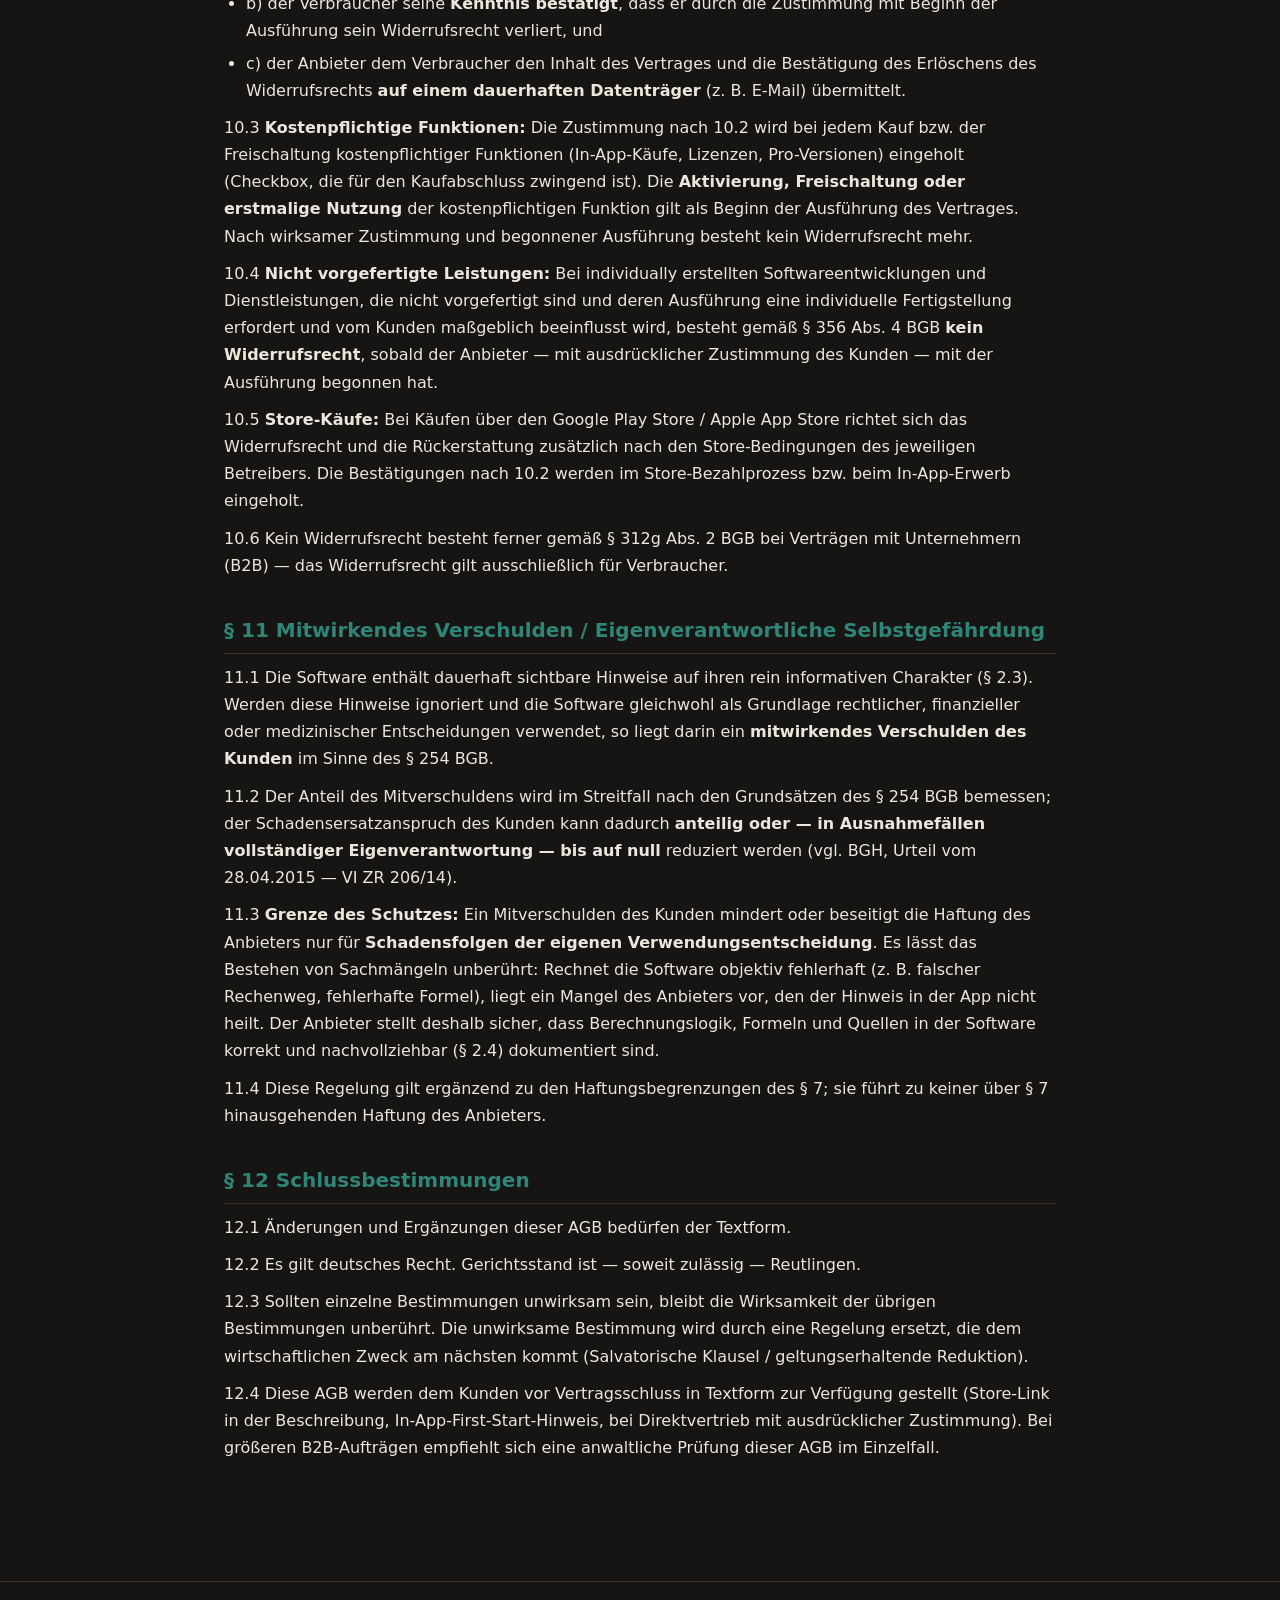
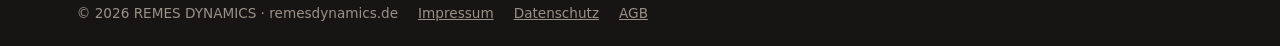
==== commit 04022afc: "AGB v3: Haftungskap 500€/Fall + 1000€/Jahr, RDG-Klarstellung §2.6, Clickwrap §2.5, Kardinalpflicht-D" ====
--- a/agb.html
+++ b/agb.html
@@ -34,7 +34,7 @@
 </head>
 <body>
 <nav>
-  <a href="index.html" class="brand" style="color:var(--copper-l);text-decoration:none">REMES DYNAMICS</a>
+  <div class="brand">REMES DYNAMICS</div>
   <a href="index.html">Start</a><a href="agb.html">AGB</a><a href="datenschutz.html">Datenschutz</a><a href="impressum.html">Impressum</a>
 </nav>
 <main>
@@ -42,7 +42,7 @@
 <p class="meta">REMES Dynamics — App-Entwicklung & Software-Dienstleistungen</p>
 <h1>Allgemeine Geschäftsbedingungen (AGB)</h1>
 <h2>REMES Dynamics — App-Entwicklung &amp; Software-Dienstleistungen</h2>
-<p>Stand: 21.09.2026 (v2) | <strong>Anbieter:</strong> REMES Dynamics, Mesut Altuntas, Rainlenstraße 4, 72770 Reutlingen</p>
+<p>Stand: 21.09.2026 (v3) | <strong>Anbieter:</strong> REMES Dynamics, Mesut Altuntas, Rainlenstraße 4, 72770 Reutlingen</p>
 <p>Kontakt: info@remesdynamics.de | Gewerbe: Einzelunternehmen, Reutlingen</p>
 <hr style="border-color:var(--line);margin:24px 0">
 <h2>§ 1 Geltungsbereich</h2>
@@ -55,7 +55,8 @@
 <p>2.2 Der Kunde erkennt an, dass Software nach dem Stand der Technik entwickelt wird und dass das Vorhandensein geringfügiger Fehler, die die Funktionsfähigkeit nicht wesentlich beeinträchtigen, keinen Mangel darstellt.</p>
 <p>2.3 <strong>Keine Rechts-, Steuer- oder medizinische Beratung.</strong> Alle von der Software erzeugten Ausgaben, Berechnungen, Analysen und Empfehlungen dienen ausschließlich der Information. Sie ersetzen keine fachkundige Beratung (Rechtsanwalt, Steuerberater, Arzt). Der Kunde trifft Entscheidungen auf eigene Verantwortung. Der entsprechende Hinweis ist in der Software dauerhaft eingeblendet und Bestandteil des Vertrags.</p>
 <p>2.4 Berechnungsweg-Angaben (Rechenweg, Quellen, Stichtage) werden in der Software angezeigt; ohne solche Angaben gelten die Ausgaben als unverbindliche Schätzwerte.</p>
-<p>2.5 <strong>Eigene Prüfpflicht:</strong> Der Kunde ist verpflichtet, die in der Software dauerhaft eingeblendeten Hinweise (Informationscharakter, keine Beratung, Verwendungsbeschränkungen) vor der Nutzung kostenpflichtiger Funktionen zur Kenntnis zu nehmen. Die Nutzung der Software trotz dieser Hinweise erfolgt in eigenverantwortlicher Selbstgefährdung des Kunden und begründet mitwirkendes Verschulden im Sinne des § 254 BGB (siehe § 11).</p>
+<p>2.6 <strong>Keine Rechtsdienstleistung (RDG):</strong> Die Software erbringt keine Rechtsdienstleistung im Sinne des Rechtsdienstleistungsgesetzes (RDG). Sie stellt ausschließlich allgemeine, automatisiert generierte Informationen bereit, die keine Prüfung des Einzelfalls durch eine zugelassene Person (insbesondere Rechtsanwalt, Steuerberater oder Arzt) ersetzen. Die Software unterstützt den Kunden bei der Strukturierung eigener Angaben und Berechnungen auf Basis der vom Kunden eingegebenen Daten.</p>
+<p>2.5 <strong>Eigene Prüfpflicht:</strong> Der Kunde ist verpflichtet, die in der Software dauerhaft eingeblendeten Hinweise (Informationscharakter, keine Beratung, Verwendungsbeschränkungen) vor der Nutzung kostenpflichtiger Funktionen zur Kenntnis zu nehmen. Vor der erstmaligen Nutzung jeder kostenpflichtigen Funktion mit rechtlichem, steuerlichem oder medizinischem Bezug bestätigt der Kunde durch <strong>aktive Checkbox-Betätigung (Clickwrap)</strong>, dass er den Informationscharakter der Ausgaben zur Kenntnis genommen hat und keine fachkundige Beratung ersetzt wird. <strong>Ohne diese Bestätigung ist die Nutzung der betroffenen Funktion technisch gesperrt.</strong> Die Bestätigung wird protokolliert (Zeitstempel, Funktionsname, Versionsnummer der Hinweise). Die Nutzung der Software trotz dieser Hinweise erfolgt in eigenverantwortlicher Selbstgefährdung des Kunden und begründet mitwirkendes Verschulden im Sinne des § 254 BGB (siehe § 11).</p>
 <h2>§ 3 Pflichten des Kunden</h2>
 <p>3.1 Der Kunde ist verpflichtet, die Software bestimmungsgemäß zu nutzen und die dokumentierten Einsatzzwecke einzuhalten.</p>
 <p>3.2 Der Kunde stellt sicher, dass die Software nicht für Entscheidungen mit erheblichen finanziellen oder rechtlichen Konsequenzen verwendet wird, ohne dass die Ergebnisse durch fachkundige Dritte geprüft wurden.</p>
@@ -79,7 +80,7 @@
 </ul>
 <h2>§ 7 Haftung</h2>
 <p>7.1 Der Anbieter haftet unbeschränkt für Vorsatz und grobe Fahrlässigkeit sowie nach den gesetzlichen Vorschriften bei Verletzung von Leben, Körper oder Gesundheit und nach dem Produkthaftungsgesetz.</p>
-<p>7.2 <strong>Für Unternehmer (B2B):</strong> Bei einfacher Fahrlässigkeit haftet der Anbieter nur für Verletzung wesentlicher Vertragspflichten (Kardinalpflichten) und begrenzt auf den vertragstypischen, vorhersehbaren Schaden, höchstens auf die Höhe der vom Kunden für die jeweilige Leistung gezahlten Vergütung. Die Haftung für Vermögensschäden (auch Folgeschäden wie entgangener Gewinn, Datenverlust oder Folgen falscher Berechnungsergebnisse) ist im Übrigen ausgeschlossen. <strong>Der Ausschluss der Haftung für grobe Fahrlässigkeit ist auch gegenüber Unternehmern ausgeschlossen</strong>, soweit eine Kardinalpflicht verletzt wird; außerhalb von Kardinalpflichten kann die Haftung für grobe Fahrlässigkeit B2B auf den vorhersehbaren, vertragstypischen Schaden begrenzt werden.</p>
+<p>7.2 <strong>Für Unternehmer (B2B):</strong> Bei einfacher Fahrlässigkeit haftet der Anbieter nur für Verletzung wesentlicher Vertragspflichten (Kardinalpflichten) und begrenzt auf den vertragstypischen, vorhersehbaren Schaden, höchstens auf die Höhe der vom Kunden für die jeweilige Leistung gezahlten Vergütung. Zusätzlich ist die Haftung der Höhe nach begrenzt auf <strong>500 € je Schadensfall und auf 1.000 € je Kalenderjahr</strong> (Summierung je Kunde), unbeschadet der Begrenzung auf die gezahlte Vergütung — der niedrigere Betrag gilt. Die Haftung für Vermögensschäden (auch Folgeschäden wie entgangener Gewinn, Datenverlust oder Folgen falscher Berechnungsergebnisse) ist im Übrigen ausgeschlossen. <strong>Der Ausschluss der Haftung für grobe Fahrlässigkeit ist auch gegenüber Unternehmern ausgeschlossen</strong>, soweit eine Kardinalpflicht verletzt wird; außerhalb von Kardinalpflichten kann die Haftung für grobe Fahrlässigkeit B2B auf den vorhersehbaren, vertragstypischen Schaden begrenzt werden. <strong>Nicht als Kardinalpflicht gilt insbesondere die Pflicht zur Erzielung eines bestimmten wirtschaftlichen, steuerlichen oder rechtlichen Ergebnisses durch die Nutzung der Software</strong> (siehe § 2.3). Kardinalpflicht ist ausschließlich die Pflicht zur ordnungsgemäßen, vereinbarungsgemäßen Bereitstellung der Software selbst.</p>
 <p>7.3 <strong>Für Verbraucher:</strong> Haftungsausschlüsse und -begrenzungen für Schäden aus Verletzung von Leben, Körper oder Gesundheit sowie bei grobem Verschulden des Anbieters sind <strong>unwirksam und finden keine Anwendung</strong> (§ 309 Nr. 7 BGB). Bei einfacher Fahrlässigkeit haftet der Anbieter nur bei Verletzung wesentlicher Vertragspflichten, begrenzt auf den vorhersehbaren, vertragstypischen Schaden.</p>
 <p>7.4 Der Kunde ist für den rechtlichen Einsatz der Software (z. B. Verwendung der Berechnungsergebnisse in behördlichen oder gerichtlichen Verfahren) selbst verantwortlich.</p>
 <p>7.5 Datenschutz: Der Anbieter haftet für eigene DSGVO-Verstöße nur im gesetzlich zulässigen Umfang; eine Haftung für Folgeschäden aus vom Kunden selbst verursachten Konfigurations- oder Nutzungsfehlern ist ausgeschlossen.</p>
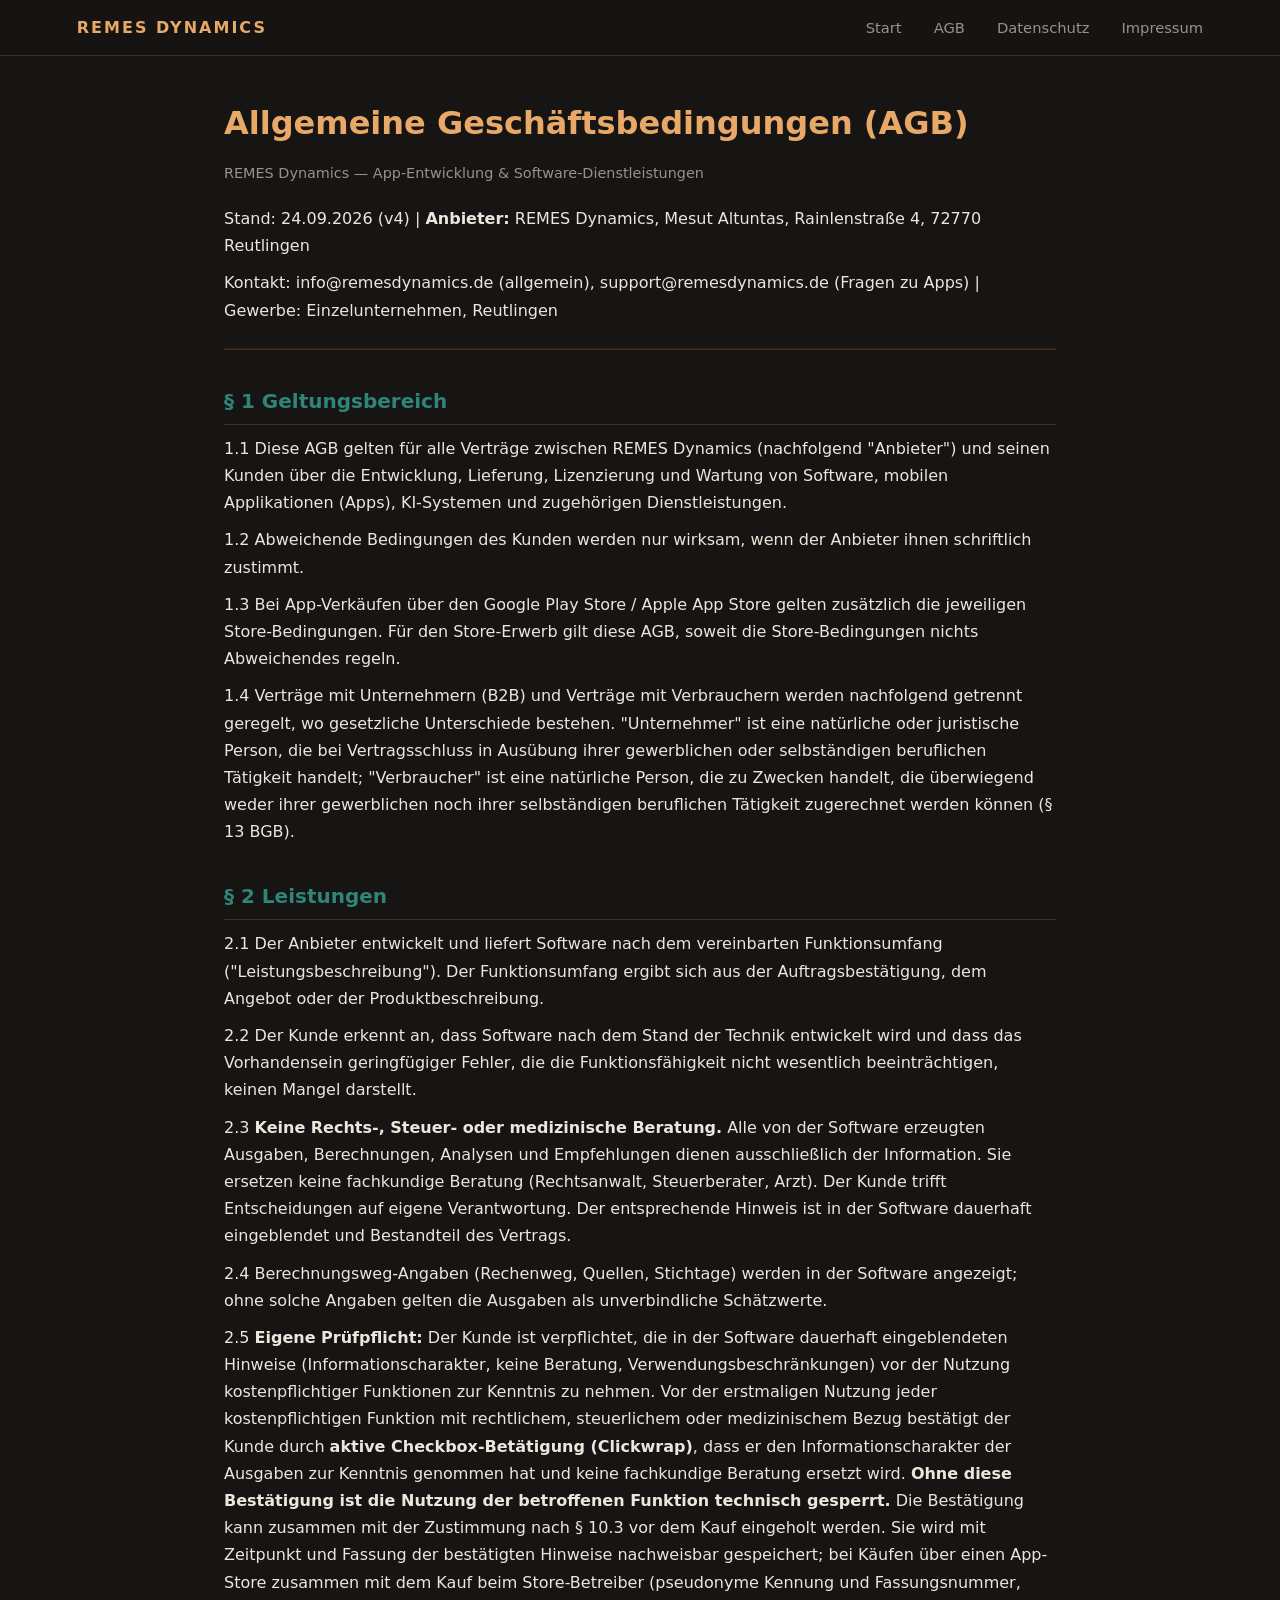
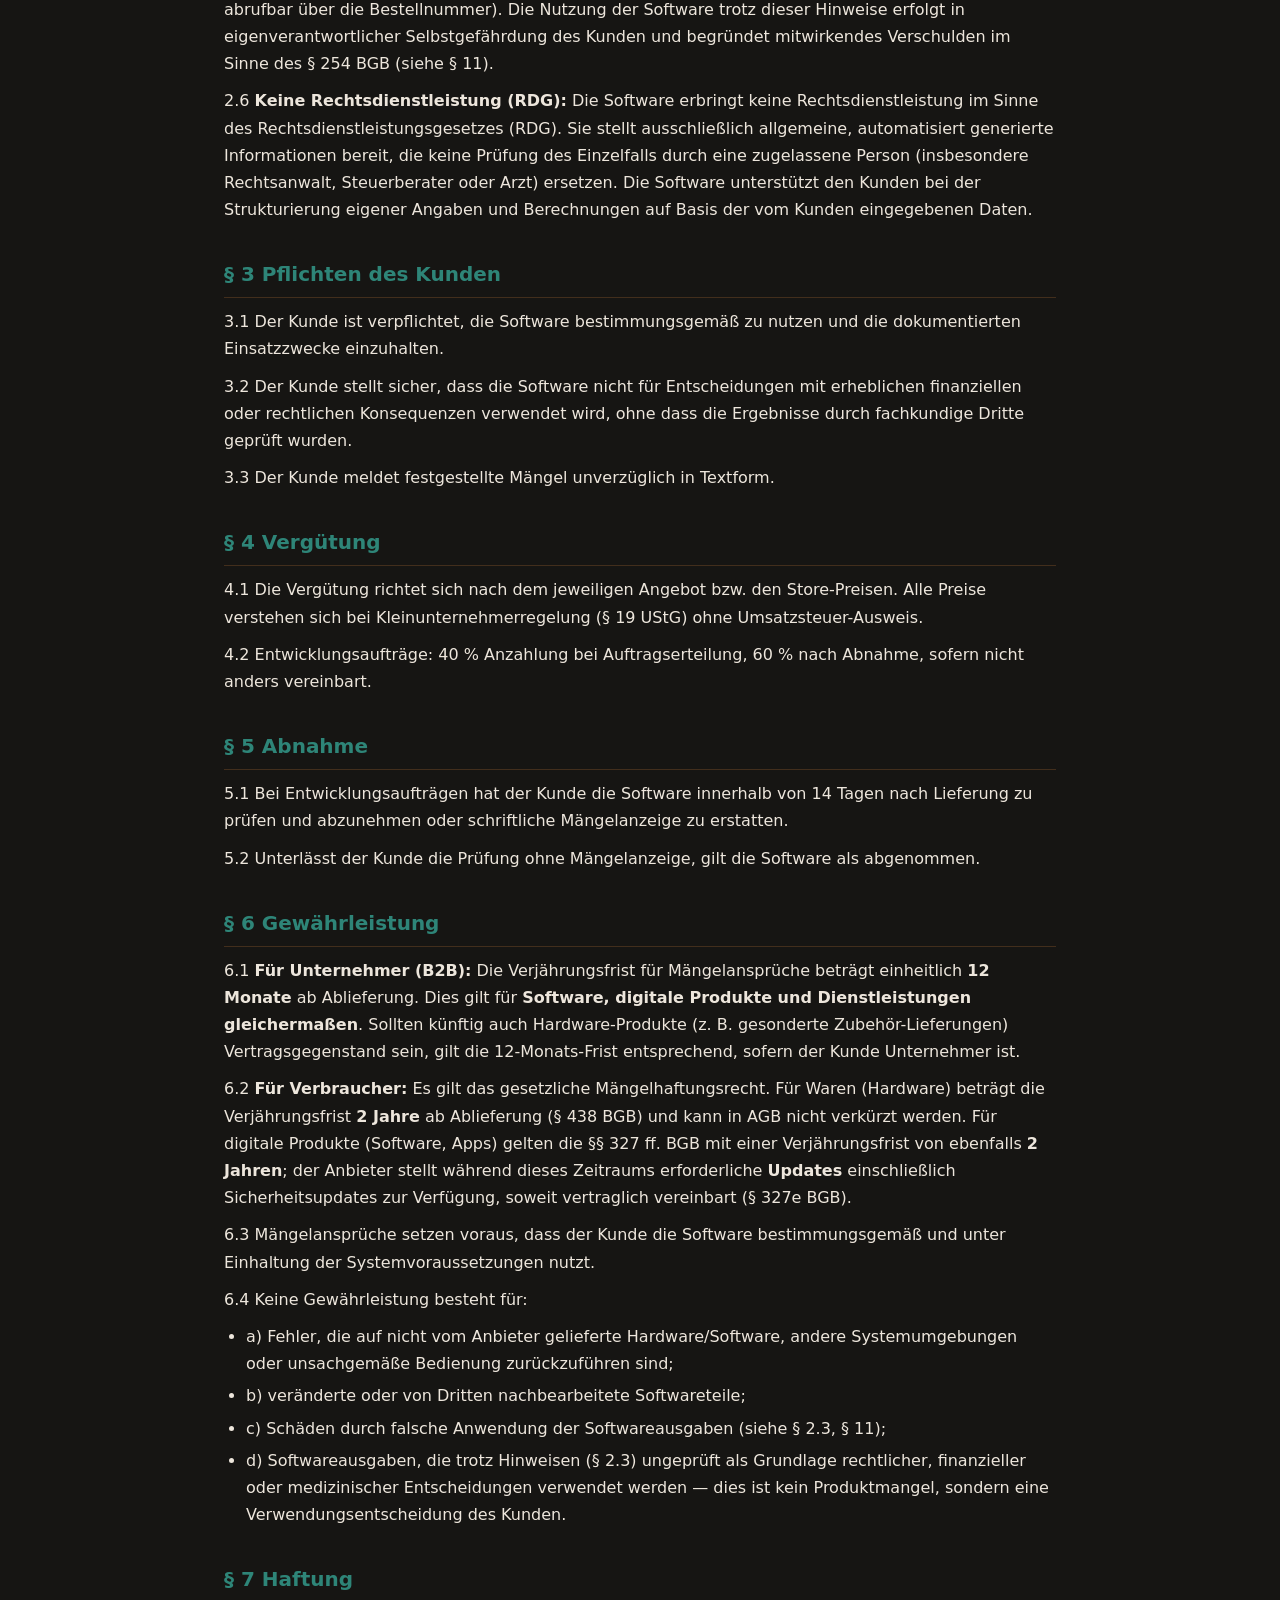
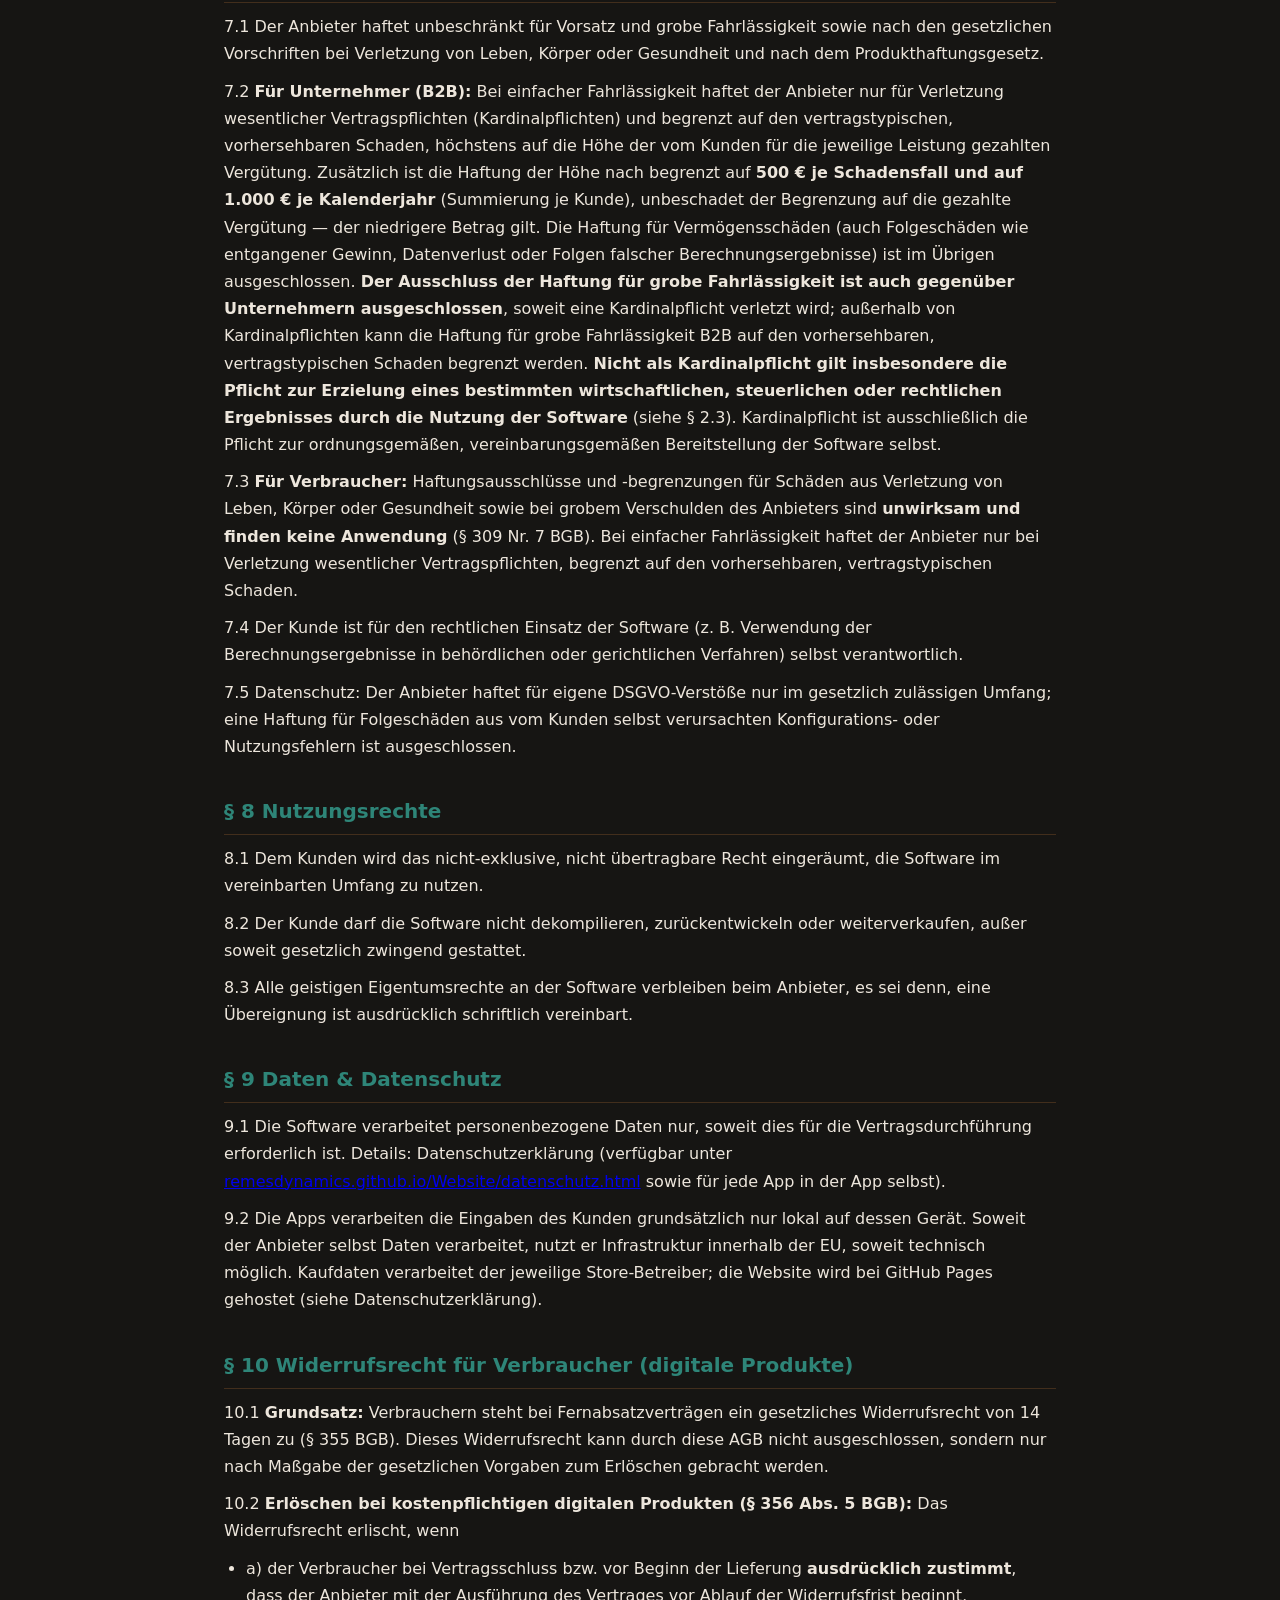
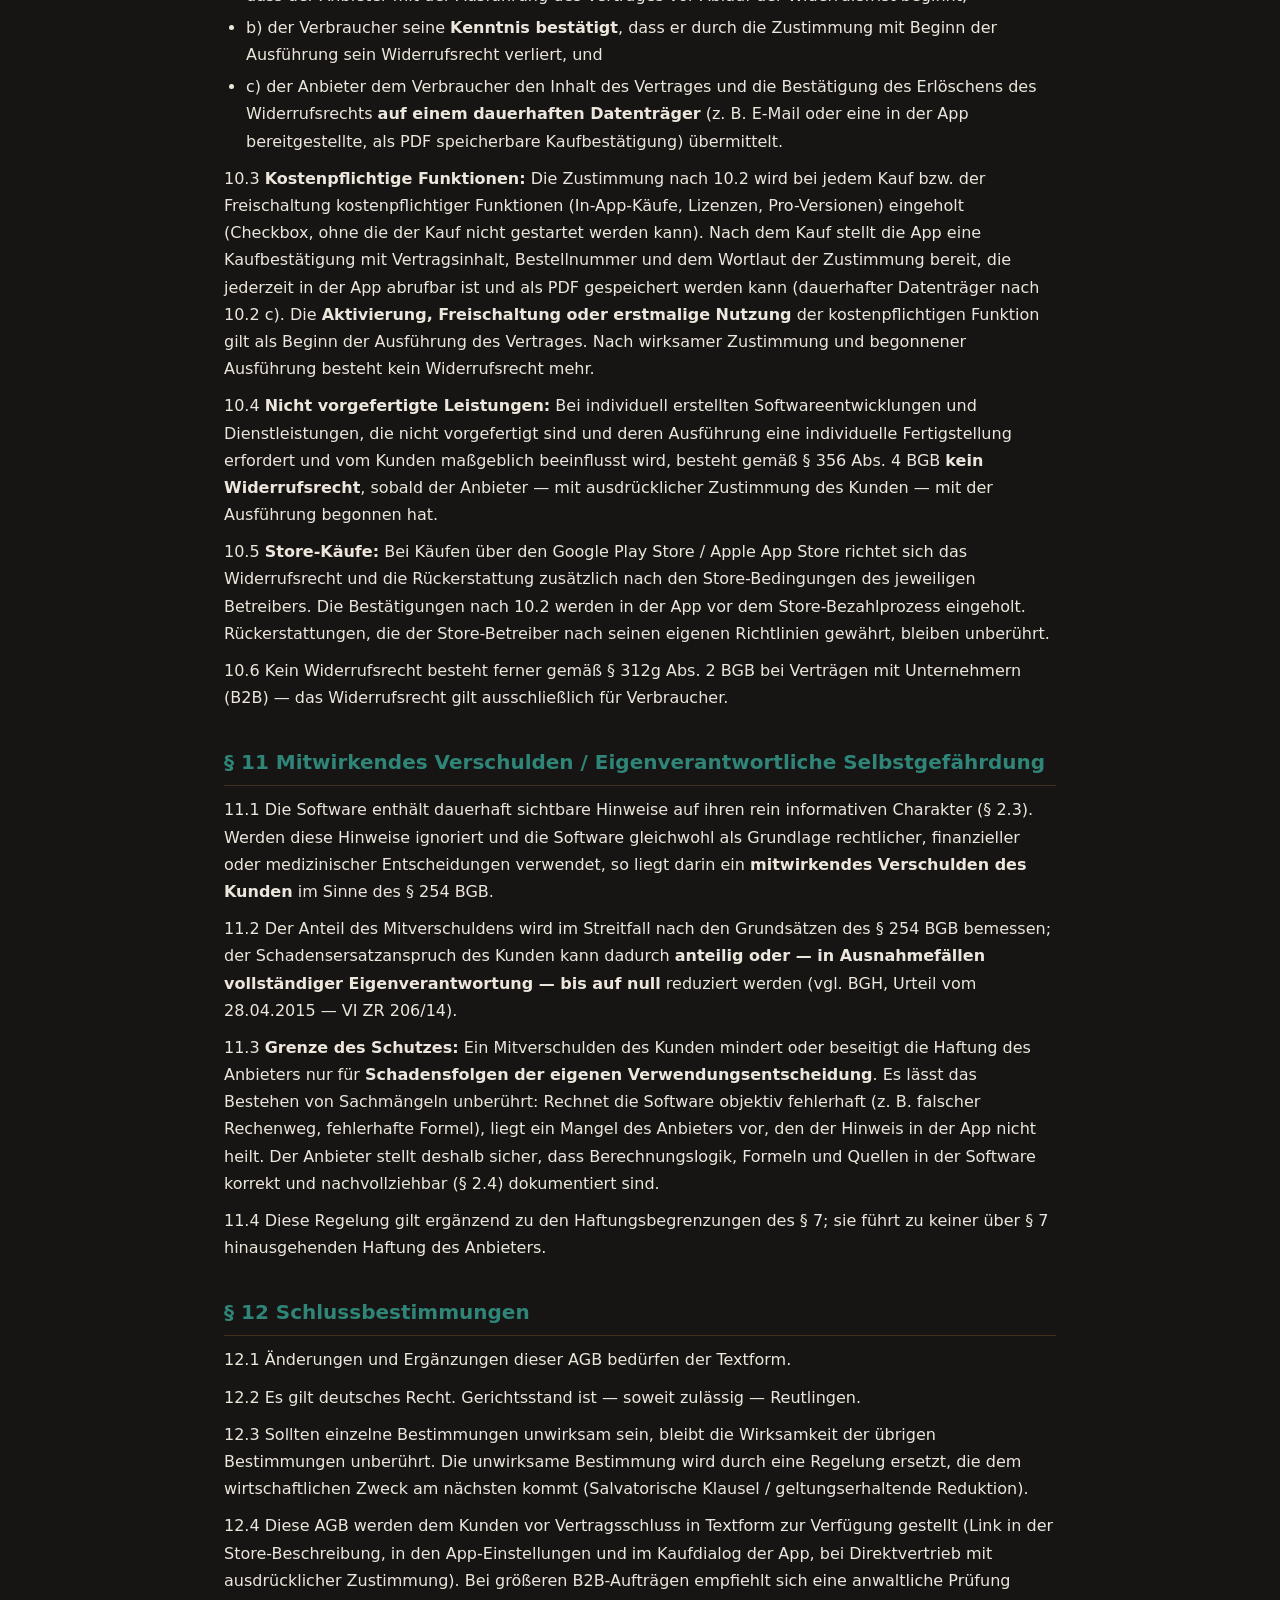
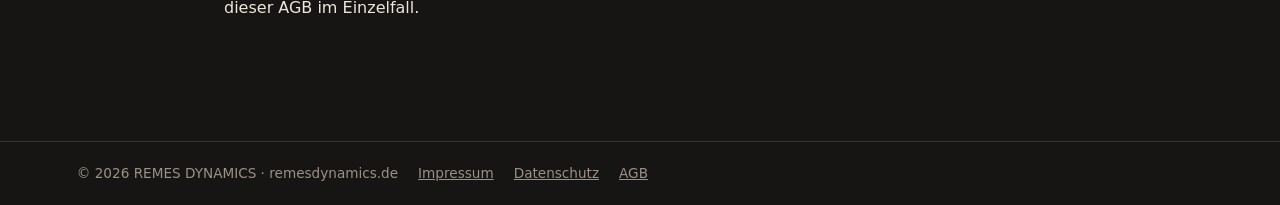
==== commit 2a3dfcca: "AGB v4 und Datenschutz an die Apps angepasst, Datenschutzseite Unterhaltsrechner - AGB: Einwilligung" ====
--- a/agb.html
+++ b/agb.html
@@ -40,10 +40,8 @@
 <main>
 <h1>Allgemeine Geschäftsbedingungen (AGB)</h1>
 <p class="meta">REMES Dynamics — App-Entwicklung & Software-Dienstleistungen</p>
-<h1>Allgemeine Geschäftsbedingungen (AGB)</h1>
-<h2>REMES Dynamics — App-Entwicklung &amp; Software-Dienstleistungen</h2>
-<p>Stand: 21.09.2026 (v3) | <strong>Anbieter:</strong> REMES Dynamics, Mesut Altuntas, Rainlenstraße 4, 72770 Reutlingen</p>
-<p>Kontakt: info@remesdynamics.de | Gewerbe: Einzelunternehmen, Reutlingen</p>
+<p>Stand: 24.09.2026 (v4) | <strong>Anbieter:</strong> REMES Dynamics, Mesut Altuntas, Rainlenstraße 4, 72770 Reutlingen</p>
+<p>Kontakt: info@remesdynamics.de (allgemein), support@remesdynamics.de (Fragen zu Apps) | Gewerbe: Einzelunternehmen, Reutlingen</p>
 <hr style="border-color:var(--line);margin:24px 0">
 <h2>§ 1 Geltungsbereich</h2>
 <p>1.1 Diese AGB gelten für alle Verträge zwischen REMES Dynamics (nachfolgend &quot;Anbieter&quot;) und seinen Kunden über die Entwicklung, Lieferung, Lizenzierung und Wartung von Software, mobilen Applikationen (Apps), KI-Systemen und zugehörigen Dienstleistungen.</p>
@@ -55,8 +53,8 @@
 <p>2.2 Der Kunde erkennt an, dass Software nach dem Stand der Technik entwickelt wird und dass das Vorhandensein geringfügiger Fehler, die die Funktionsfähigkeit nicht wesentlich beeinträchtigen, keinen Mangel darstellt.</p>
 <p>2.3 <strong>Keine Rechts-, Steuer- oder medizinische Beratung.</strong> Alle von der Software erzeugten Ausgaben, Berechnungen, Analysen und Empfehlungen dienen ausschließlich der Information. Sie ersetzen keine fachkundige Beratung (Rechtsanwalt, Steuerberater, Arzt). Der Kunde trifft Entscheidungen auf eigene Verantwortung. Der entsprechende Hinweis ist in der Software dauerhaft eingeblendet und Bestandteil des Vertrags.</p>
 <p>2.4 Berechnungsweg-Angaben (Rechenweg, Quellen, Stichtage) werden in der Software angezeigt; ohne solche Angaben gelten die Ausgaben als unverbindliche Schätzwerte.</p>
+<p>2.5 <strong>Eigene Prüfpflicht:</strong> Der Kunde ist verpflichtet, die in der Software dauerhaft eingeblendeten Hinweise (Informationscharakter, keine Beratung, Verwendungsbeschränkungen) vor der Nutzung kostenpflichtiger Funktionen zur Kenntnis zu nehmen. Vor der erstmaligen Nutzung jeder kostenpflichtigen Funktion mit rechtlichem, steuerlichem oder medizinischem Bezug bestätigt der Kunde durch <strong>aktive Checkbox-Betätigung (Clickwrap)</strong>, dass er den Informationscharakter der Ausgaben zur Kenntnis genommen hat und keine fachkundige Beratung ersetzt wird. <strong>Ohne diese Bestätigung ist die Nutzung der betroffenen Funktion technisch gesperrt.</strong> Die Bestätigung kann zusammen mit der Zustimmung nach § 10.3 vor dem Kauf eingeholt werden. Sie wird mit Zeitpunkt und Fassung der bestätigten Hinweise nachweisbar gespeichert; bei Käufen über einen App-Store zusammen mit dem Kauf beim Store-Betreiber (pseudonyme Kennung und Fassungsnummer, abrufbar über die Bestellnummer). Die Nutzung der Software trotz dieser Hinweise erfolgt in eigenverantwortlicher Selbstgefährdung des Kunden und begründet mitwirkendes Verschulden im Sinne des § 254 BGB (siehe § 11).</p>
 <p>2.6 <strong>Keine Rechtsdienstleistung (RDG):</strong> Die Software erbringt keine Rechtsdienstleistung im Sinne des Rechtsdienstleistungsgesetzes (RDG). Sie stellt ausschließlich allgemeine, automatisiert generierte Informationen bereit, die keine Prüfung des Einzelfalls durch eine zugelassene Person (insbesondere Rechtsanwalt, Steuerberater oder Arzt) ersetzen. Die Software unterstützt den Kunden bei der Strukturierung eigener Angaben und Berechnungen auf Basis der vom Kunden eingegebenen Daten.</p>
-<p>2.5 <strong>Eigene Prüfpflicht:</strong> Der Kunde ist verpflichtet, die in der Software dauerhaft eingeblendeten Hinweise (Informationscharakter, keine Beratung, Verwendungsbeschränkungen) vor der Nutzung kostenpflichtiger Funktionen zur Kenntnis zu nehmen. Vor der erstmaligen Nutzung jeder kostenpflichtigen Funktion mit rechtlichem, steuerlichem oder medizinischem Bezug bestätigt der Kunde durch <strong>aktive Checkbox-Betätigung (Clickwrap)</strong>, dass er den Informationscharakter der Ausgaben zur Kenntnis genommen hat und keine fachkundige Beratung ersetzt wird. <strong>Ohne diese Bestätigung ist die Nutzung der betroffenen Funktion technisch gesperrt.</strong> Die Bestätigung wird protokolliert (Zeitstempel, Funktionsname, Versionsnummer der Hinweise). Die Nutzung der Software trotz dieser Hinweise erfolgt in eigenverantwortlicher Selbstgefährdung des Kunden und begründet mitwirkendes Verschulden im Sinne des § 254 BGB (siehe § 11).</p>
 <h2>§ 3 Pflichten des Kunden</h2>
 <p>3.1 Der Kunde ist verpflichtet, die Software bestimmungsgemäß zu nutzen und die dokumentierten Einsatzzwecke einzuhalten.</p>
 <p>3.2 Der Kunde stellt sicher, dass die Software nicht für Entscheidungen mit erheblichen finanziellen oder rechtlichen Konsequenzen verwendet wird, ohne dass die Ergebnisse durch fachkundige Dritte geprüft wurden.</p>
@@ -89,19 +87,19 @@
 <p>8.2 Der Kunde darf die Software nicht dekompilieren, zurückentwickeln oder weiterverkaufen, außer soweit gesetzlich zwingend gestattet.</p>
 <p>8.3 Alle geistigen Eigentumsrechte an der Software verbleiben beim Anbieter, es sei denn, eine Übereignung ist ausdrücklich schriftlich vereinbart.</p>
 <h2>§ 9 Daten &amp; Datenschutz</h2>
-<p>9.1 Die Software verarbeitet personenbezogene Daten nur, soweit dies für die Vertragsdurchführung erforderlich ist. Details: Datenschutzerklärung (verfügbar unter remesdynamics.de/datenschutz.html sowie in der App).</p>
-<p>9.2 Der Anbieter verarbeitet Daten ausschließlich auf Infrastruktur innerhalb der EU, soweit technisch möglich.</p>
-<h2>§ 10 Widerrufsrecht für Verbraucher (digitale Produkte)</h2>
+<p>9.1 Die Software verarbeitet personenbezogene Daten nur, soweit dies für die Vertragsdurchführung erforderlich ist. Details: Datenschutzerklärung (verfügbar unter <a href="datenschutz.html">remesdynamics.github.io/Website/datenschutz.html</a> sowie für jede App in der App selbst).</p>
+<p>9.2 Die Apps verarbeiten die Eingaben des Kunden grundsätzlich nur lokal auf dessen Gerät. Soweit der Anbieter selbst Daten verarbeitet, nutzt er Infrastruktur innerhalb der EU, soweit technisch möglich. Kaufdaten verarbeitet der jeweilige Store-Betreiber; die Website wird bei GitHub Pages gehostet (siehe Datenschutzerklärung).</p>
+<h2 id="widerruf">§ 10 Widerrufsrecht für Verbraucher (digitale Produkte)</h2>
 <p>10.1 <strong>Grundsatz:</strong> Verbrauchern steht bei Fernabsatzverträgen ein gesetzliches Widerrufsrecht von 14 Tagen zu (§ 355 BGB). Dieses Widerrufsrecht kann durch diese AGB nicht ausgeschlossen, sondern nur nach Maßgabe der gesetzlichen Vorgaben zum Erlöschen gebracht werden.</p>
 <p>10.2 <strong>Erlöschen bei kostenpflichtigen digitalen Produkten (§ 356 Abs. 5 BGB):</strong> Das Widerrufsrecht erlischt, wenn</p>
 <ul>
 <li>a) der Verbraucher bei Vertragsschluss bzw. vor Beginn der Lieferung <strong>ausdrücklich zustimmt</strong>, dass der Anbieter mit der Ausführung des Vertrages vor Ablauf der Widerrufsfrist beginnt,</li>
 <li>b) der Verbraucher seine <strong>Kenntnis bestätigt</strong>, dass er durch die Zustimmung mit Beginn der Ausführung sein Widerrufsrecht verliert, und</li>
-<li>c) der Anbieter dem Verbraucher den Inhalt des Vertrages und die Bestätigung des Erlöschens des Widerrufsrechts <strong>auf einem dauerhaften Datenträger</strong> (z. B. E-Mail) übermittelt.</li>
+<li>c) der Anbieter dem Verbraucher den Inhalt des Vertrages und die Bestätigung des Erlöschens des Widerrufsrechts <strong>auf einem dauerhaften Datenträger</strong> (z. B. E-Mail oder eine in der App bereitgestellte, als PDF speicherbare Kaufbestätigung) übermittelt.</li>
 </ul>
-<p>10.3 <strong>Kostenpflichtige Funktionen:</strong> Die Zustimmung nach 10.2 wird bei jedem Kauf bzw. der Freischaltung kostenpflichtiger Funktionen (In-App-Käufe, Lizenzen, Pro-Versionen) eingeholt (Checkbox, die für den Kaufabschluss zwingend ist). Die <strong>Aktivierung, Freischaltung oder erstmalige Nutzung</strong> der kostenpflichtigen Funktion gilt als Beginn der Ausführung des Vertrages. Nach wirksamer Zustimmung und begonnener Ausführung besteht kein Widerrufsrecht mehr.</p>
-<p>10.4 <strong>Nicht vorgefertigte Leistungen:</strong> Bei individually erstellten Softwareentwicklungen und Dienstleistungen, die nicht vorgefertigt sind und deren Ausführung eine individuelle Fertigstellung erfordert und vom Kunden maßgeblich beeinflusst wird, besteht gemäß § 356 Abs. 4 BGB <strong>kein Widerrufsrecht</strong>, sobald der Anbieter — mit ausdrücklicher Zustimmung des Kunden — mit der Ausführung begonnen hat.</p>
-<p>10.5 <strong>Store-Käufe:</strong> Bei Käufen über den Google Play Store / Apple App Store richtet sich das Widerrufsrecht und die Rückerstattung zusätzlich nach den Store-Bedingungen des jeweiligen Betreibers. Die Bestätigungen nach 10.2 werden im Store-Bezahlprozess bzw. beim In-App-Erwerb eingeholt.</p>
+<p>10.3 <strong>Kostenpflichtige Funktionen:</strong> Die Zustimmung nach 10.2 wird bei jedem Kauf bzw. der Freischaltung kostenpflichtiger Funktionen (In-App-Käufe, Lizenzen, Pro-Versionen) eingeholt (Checkbox, ohne die der Kauf nicht gestartet werden kann). Nach dem Kauf stellt die App eine Kaufbestätigung mit Vertragsinhalt, Bestellnummer und dem Wortlaut der Zustimmung bereit, die jederzeit in der App abrufbar ist und als PDF gespeichert werden kann (dauerhafter Datenträger nach 10.2 c). Die <strong>Aktivierung, Freischaltung oder erstmalige Nutzung</strong> der kostenpflichtigen Funktion gilt als Beginn der Ausführung des Vertrages. Nach wirksamer Zustimmung und begonnener Ausführung besteht kein Widerrufsrecht mehr.</p>
+<p>10.4 <strong>Nicht vorgefertigte Leistungen:</strong> Bei individuell erstellten Softwareentwicklungen und Dienstleistungen, die nicht vorgefertigt sind und deren Ausführung eine individuelle Fertigstellung erfordert und vom Kunden maßgeblich beeinflusst wird, besteht gemäß § 356 Abs. 4 BGB <strong>kein Widerrufsrecht</strong>, sobald der Anbieter — mit ausdrücklicher Zustimmung des Kunden — mit der Ausführung begonnen hat.</p>
+<p>10.5 <strong>Store-Käufe:</strong> Bei Käufen über den Google Play Store / Apple App Store richtet sich das Widerrufsrecht und die Rückerstattung zusätzlich nach den Store-Bedingungen des jeweiligen Betreibers. Die Bestätigungen nach 10.2 werden in der App vor dem Store-Bezahlprozess eingeholt. Rückerstattungen, die der Store-Betreiber nach seinen eigenen Richtlinien gewährt, bleiben unberührt.</p>
 <p>10.6 Kein Widerrufsrecht besteht ferner gemäß § 312g Abs. 2 BGB bei Verträgen mit Unternehmern (B2B) — das Widerrufsrecht gilt ausschließlich für Verbraucher.</p>
 <h2>§ 11 Mitwirkendes Verschulden / Eigenverantwortliche Selbstgefährdung</h2>
 <p>11.1 Die Software enthält dauerhaft sichtbare Hinweise auf ihren rein informativen Charakter (§ 2.3). Werden diese Hinweise ignoriert und die Software gleichwohl als Grundlage rechtlicher, finanzieller oder medizinischer Entscheidungen verwendet, so liegt darin ein <strong>mitwirkendes Verschulden des Kunden</strong> im Sinne des § 254 BGB.</p>
@@ -112,7 +110,7 @@
 <p>12.1 Änderungen und Ergänzungen dieser AGB bedürfen der Textform.</p>
 <p>12.2 Es gilt deutsches Recht. Gerichtsstand ist — soweit zulässig — Reutlingen.</p>
 <p>12.3 Sollten einzelne Bestimmungen unwirksam sein, bleibt die Wirksamkeit der übrigen Bestimmungen unberührt. Die unwirksame Bestimmung wird durch eine Regelung ersetzt, die dem wirtschaftlichen Zweck am nächsten kommt (Salvatorische Klausel / geltungserhaltende Reduktion).</p>
-<p>12.4 Diese AGB werden dem Kunden vor Vertragsschluss in Textform zur Verfügung gestellt (Store-Link in der Beschreibung, In-App-First-Start-Hinweis, bei Direktvertrieb mit ausdrücklicher Zustimmung). Bei größeren B2B-Aufträgen empfiehlt sich eine anwaltliche Prüfung dieser AGB im Einzelfall.</p>
+<p>12.4 Diese AGB werden dem Kunden vor Vertragsschluss in Textform zur Verfügung gestellt (Link in der Store-Beschreibung, in den App-Einstellungen und im Kaufdialog der App, bei Direktvertrieb mit ausdrücklicher Zustimmung). Bei größeren B2B-Aufträgen empfiehlt sich eine anwaltliche Prüfung dieser AGB im Einzelfall.</p>
 </main>
 <footer>
   <span>© 2026 REMES DYNAMICS · remesdynamics.de</span>
